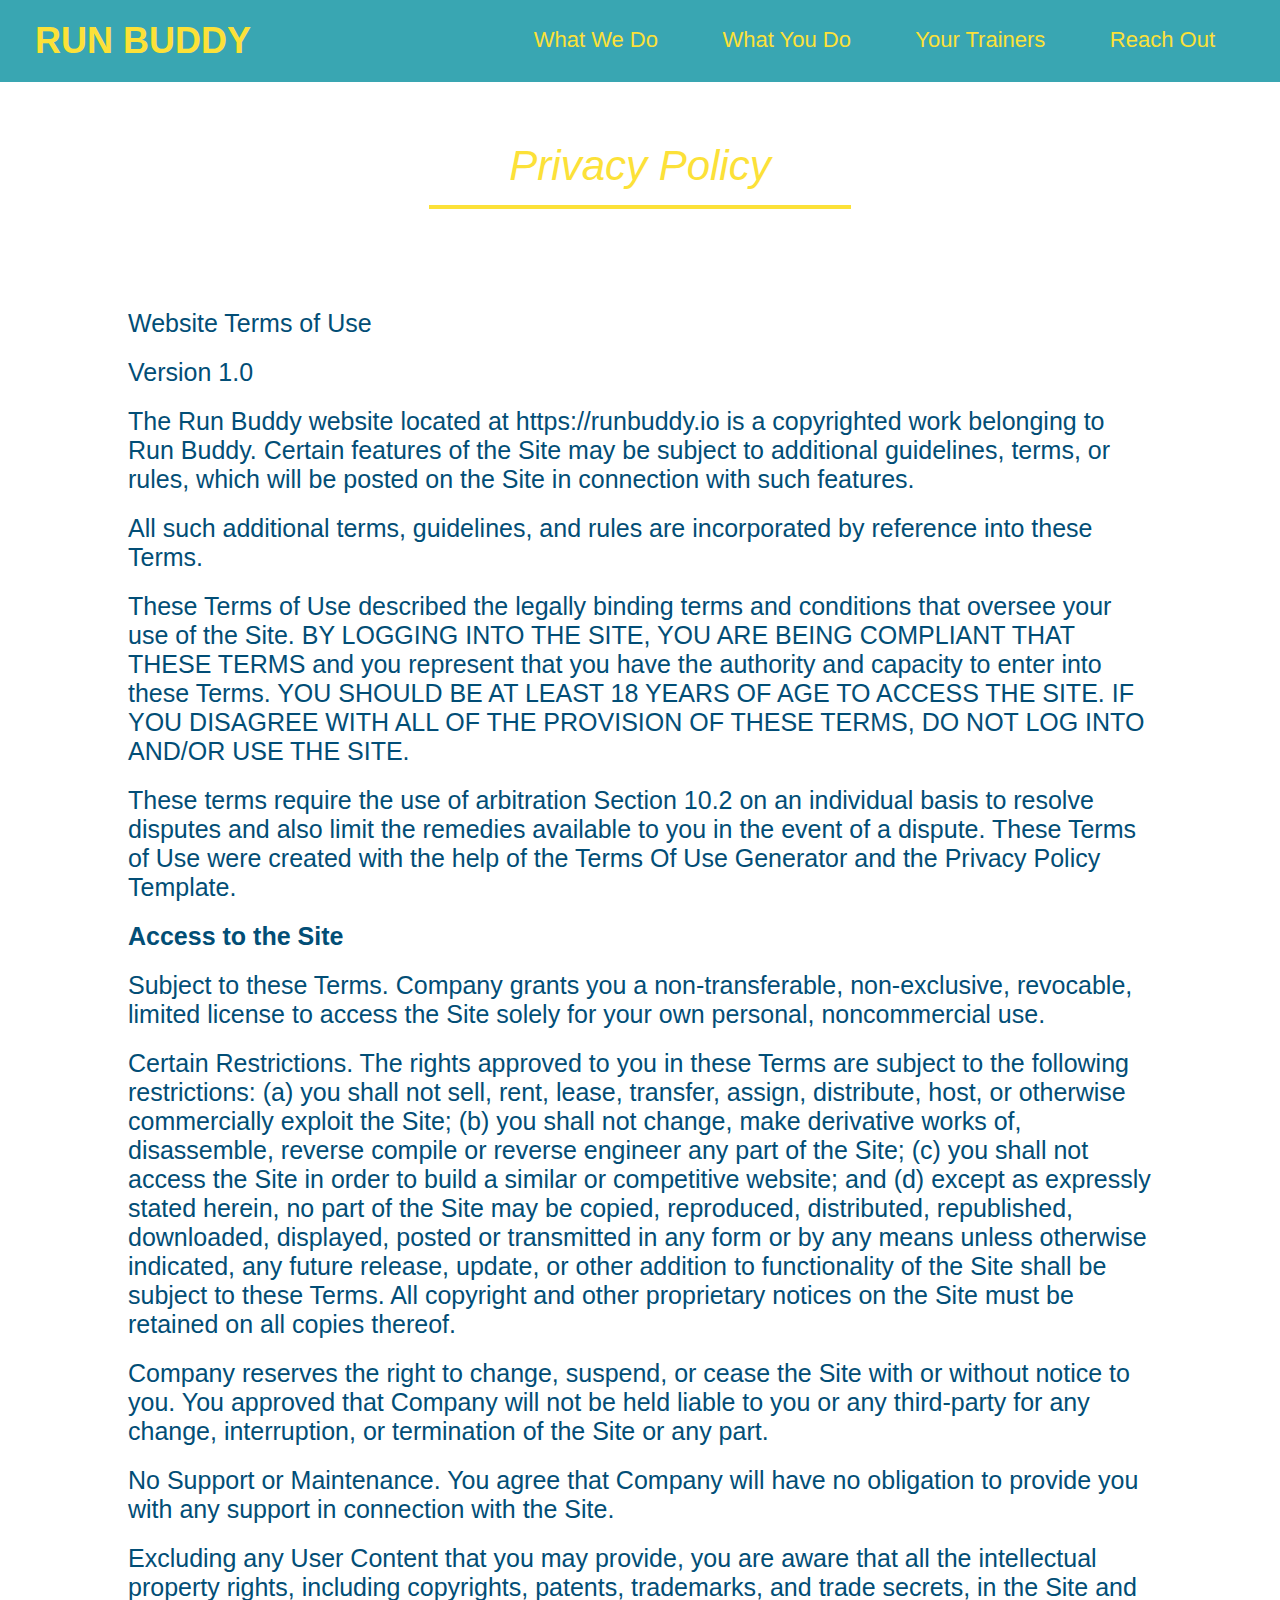
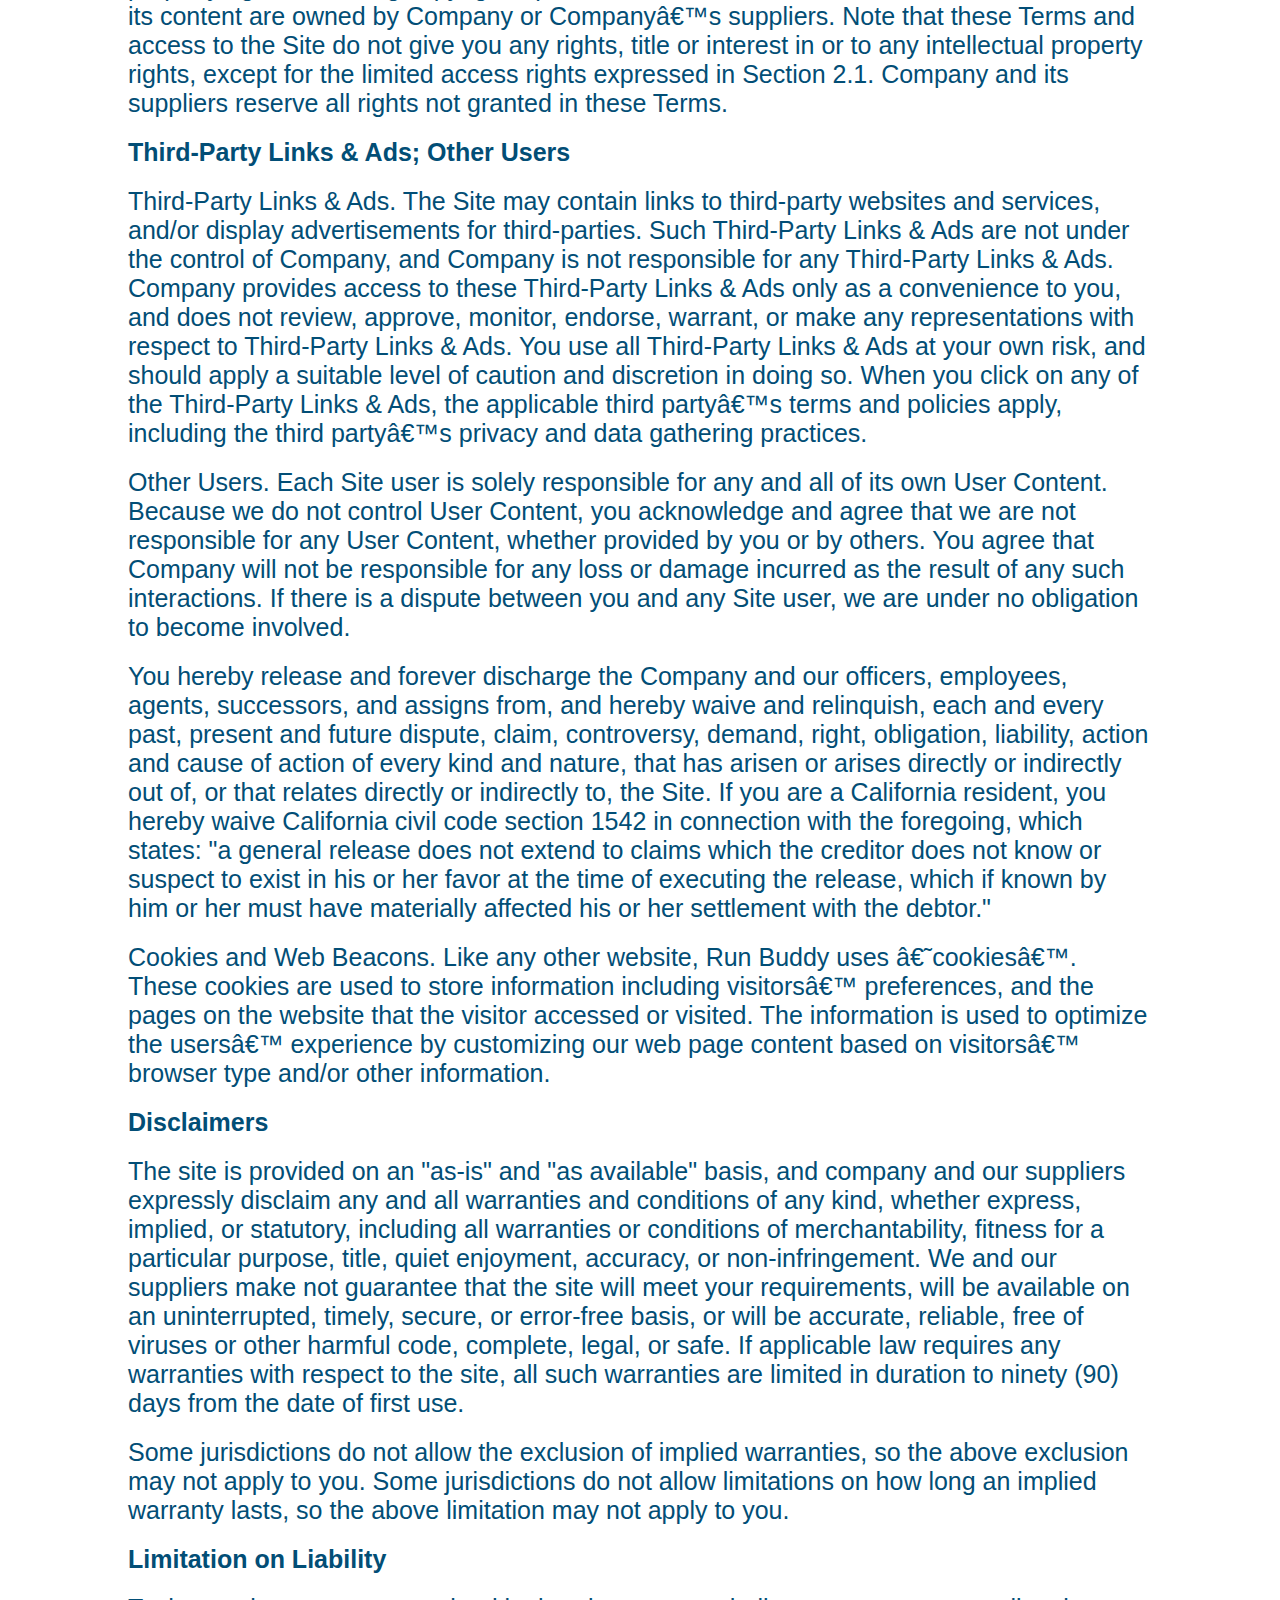
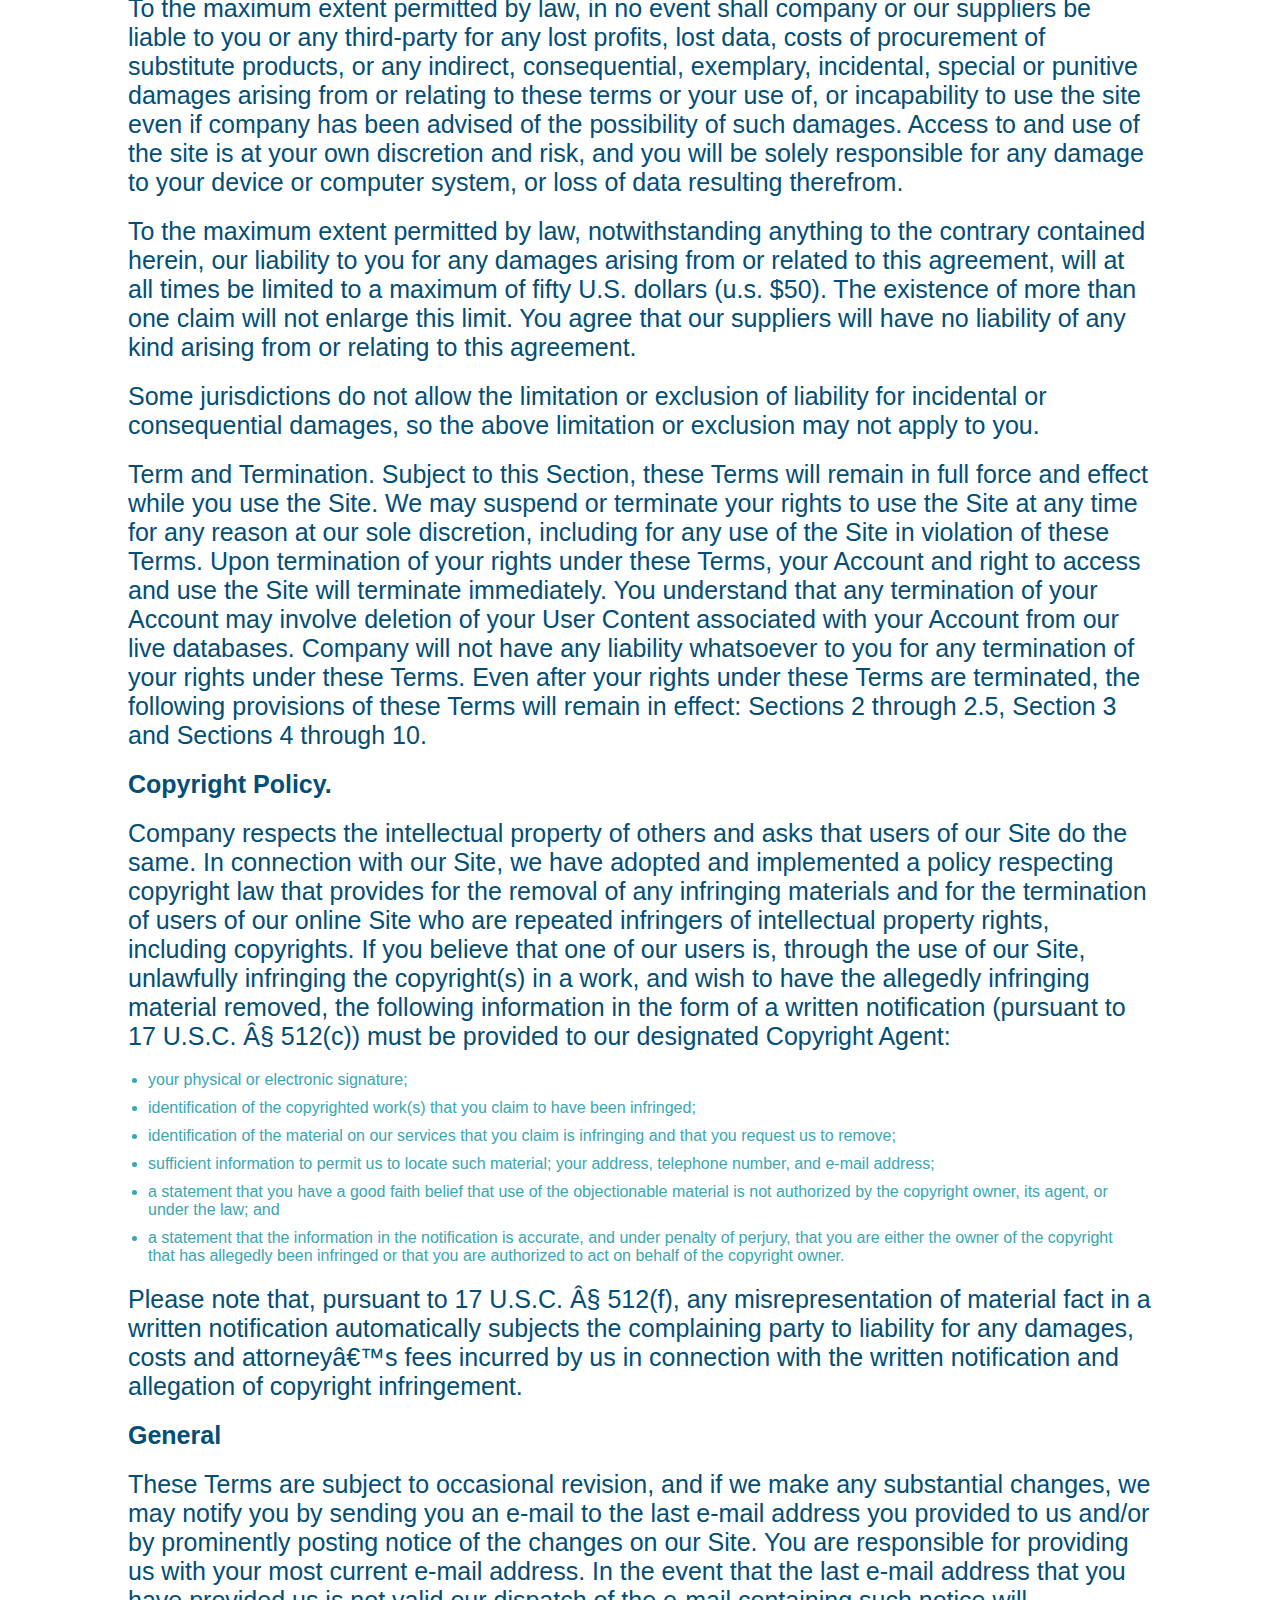
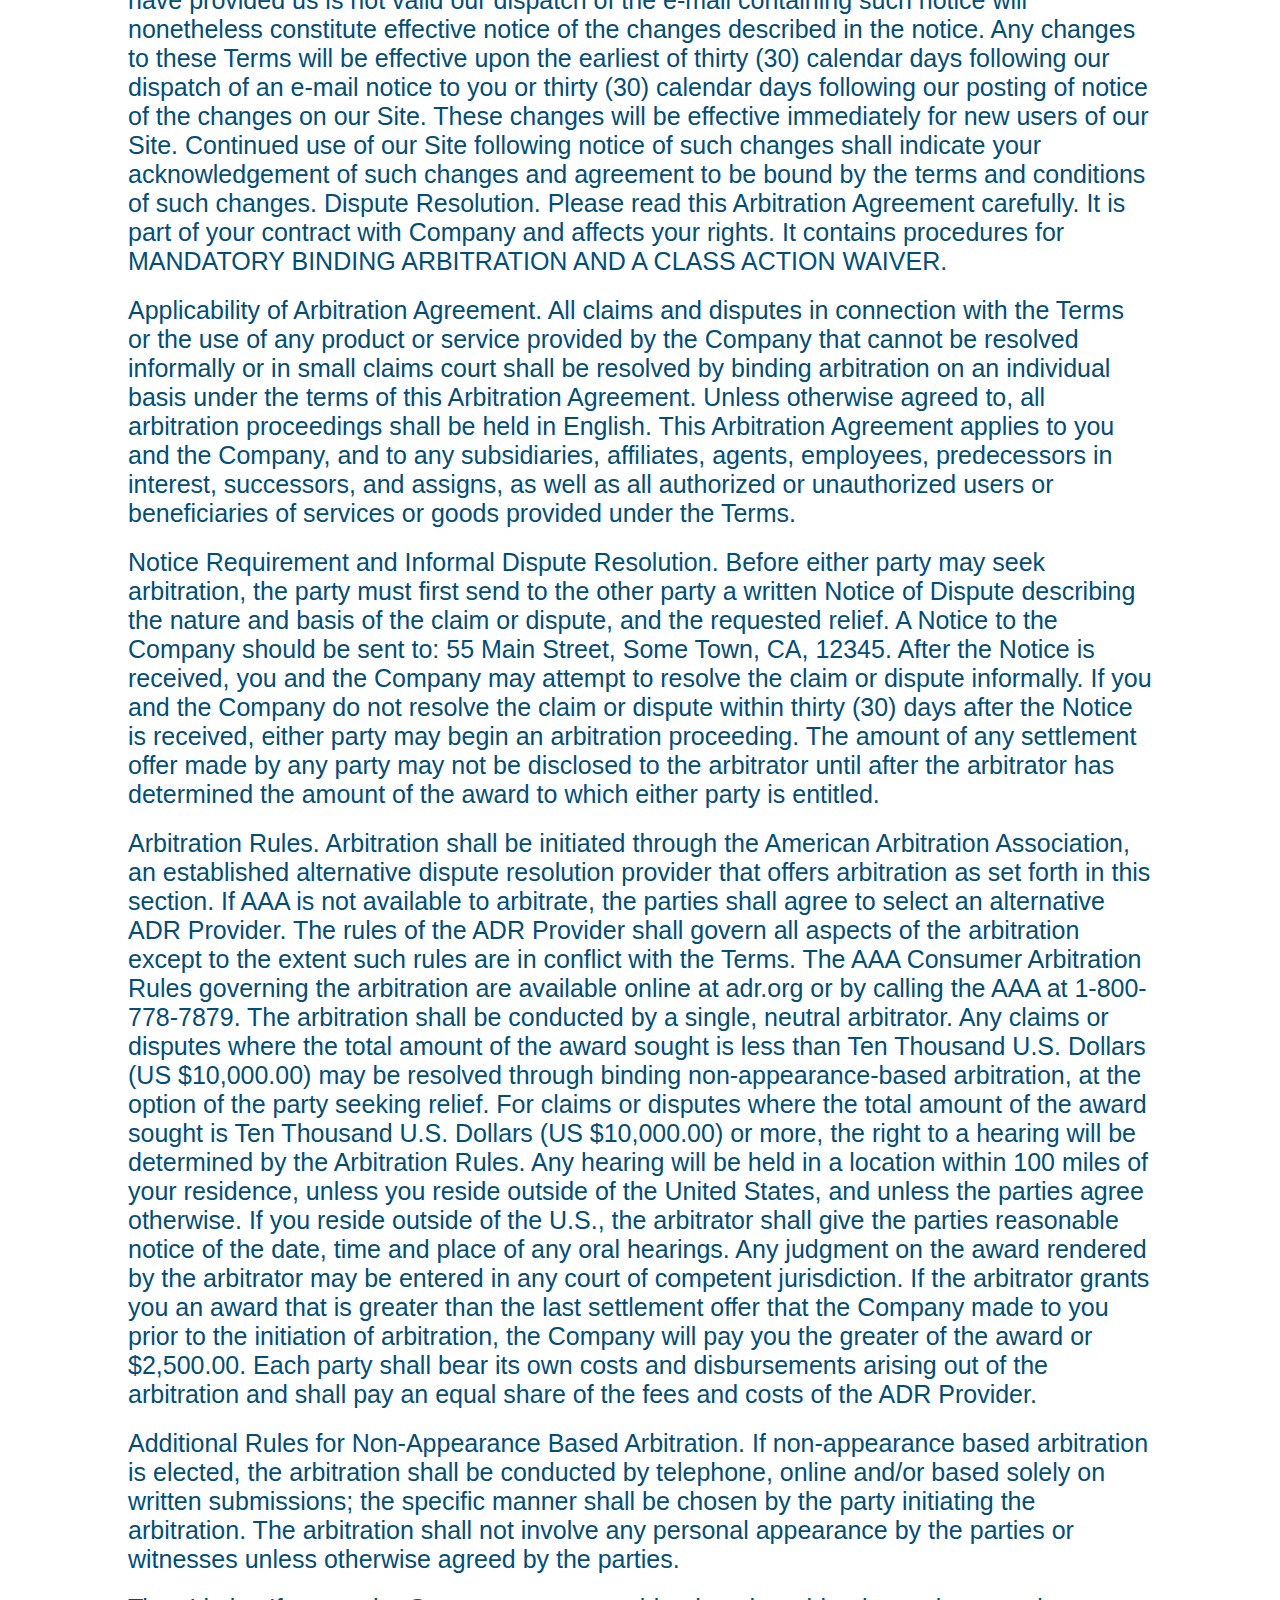
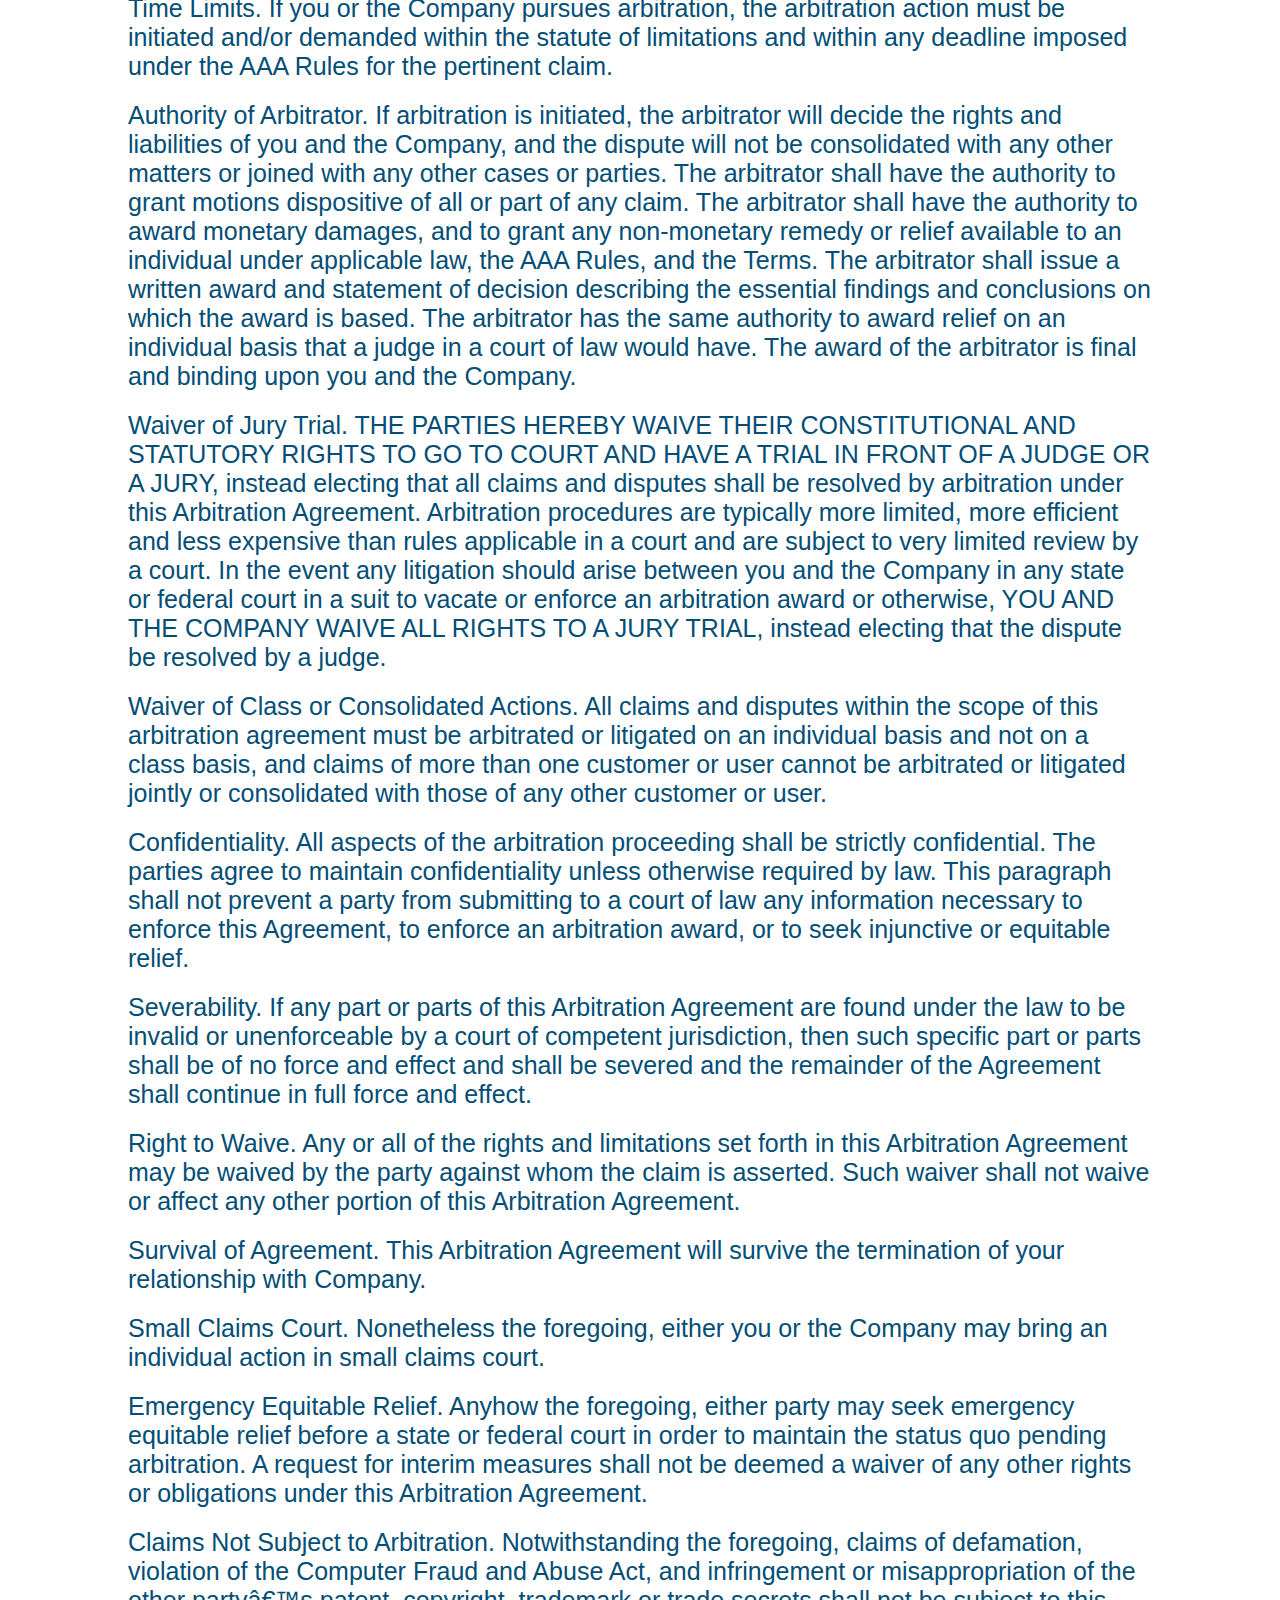
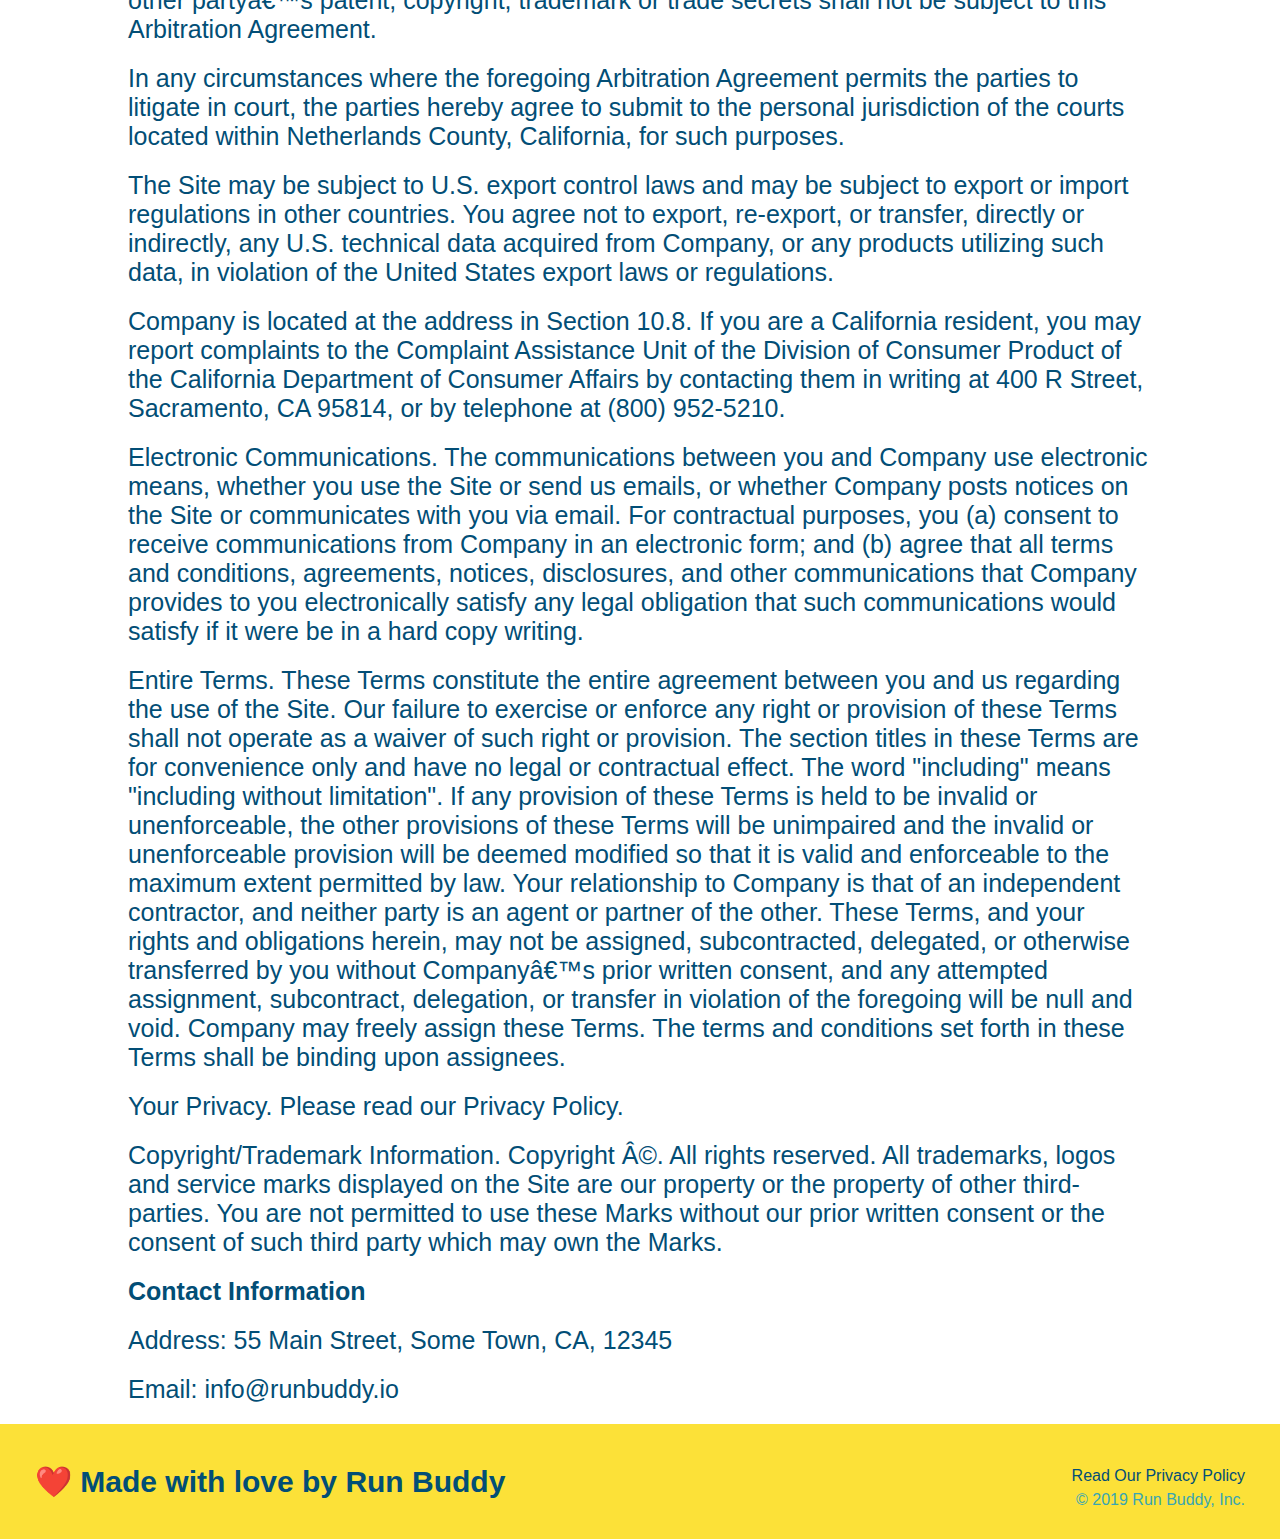
==== privacy-policy.html @ f4fa044c "privacy policy" ====
<!DOCTYPE html>
<html lang="en">
    <head>
        <meta charset="UTF-8" />
        <title>Privacy Policy - Run Buddy</title> 
        <link rel="stylesheet" href="./assets/css/style.css" />
        <link rel="stylesheet" href="./assets/css/secondary-styles.css" />
    </head>
    <body>
<!-- navigation -->
<header>
    <h1>
        <a href="/">RUN BUDDY</a>
    </h1>
    <nav>
        <!-- Unordered list element -->
        <ul>
            <!-- List item element-->
            <li>
                <!-- Anchor element-->
                <a href="./index.html#what-we-do">What We Do</a>
            </li>
            <li>
                <a href="./index.html#what-you-do">What You Do</a>
            </li>
            <li>
                <a href="./index.html#your-trainers">Your Trainers</a>
            </li>
            <li>
                <a href="./index.html#reach-out">Reach Out</a>
            </li>
        </ul>
    </nav>
</header>

<section class="hero">
<h2 class="page-title">
Privacy Policy
</h2>
</section>

<article class="secondary-content">

    <p class="privacy-policy p"> 
        Website Terms of Use
      </p>

      <p class="privacy-policy p">
        Version 1.0
      </p>

      <p class="privacy-policy p">
        The Run Buddy website located at https://runbuddy.io is a copyrighted work belonging to Run Buddy. Certain
        features of the Site may be subject to additional guidelines, terms, or rules, which will be posted on the Site
        in connection with such features.
      </p>

      <p class="privacy-policy p">
        All such additional terms, guidelines, and rules are incorporated by reference into these Terms.
      </p>

      <p class="privacy-policy p">
        These Terms of Use described the legally binding terms and conditions that oversee your use of the Site. BY
        LOGGING INTO THE SITE, YOU ARE BEING COMPLIANT THAT THESE TERMS and you represent that you have the authority
        and capacity to enter into these Terms. YOU SHOULD BE AT LEAST 18 YEARS OF AGE TO ACCESS THE SITE. IF YOU
        DISAGREE WITH ALL OF THE PROVISION OF THESE TERMS, DO NOT LOG INTO AND/OR USE THE SITE.
      </p>

      <p class="privacy-policy p">
        These terms require the use of arbitration Section 10.2 on an individual basis to resolve disputes and also
        limit the remedies available to you in the event of a dispute. These Terms of Use were created with the help of
        the Terms Of Use Generator and the Privacy Policy Template.
      </p>

      <h3 class="privacy-policy h3">
        Access to the Site
      </h3>

      <p class="privacy-policy p">
        Subject to these Terms. Company grants you a non-transferable, non-exclusive, revocable, limited license to
        access the Site solely for your own personal, noncommercial use.
      </p>

      <p class="privacy-policy p">
        Certain Restrictions. The rights approved to you in these Terms are subject to the following restrictions: (a)
        you shall not sell, rent, lease, transfer, assign, distribute, host, or otherwise commercially exploit the Site;
        (b) you shall not change, make derivative works of, disassemble, reverse compile or reverse engineer any part of
        the Site; (c) you shall not access the Site in order to build a similar or competitive website; and (d) except
        as expressly stated herein, no part of the Site may be copied, reproduced, distributed, republished, downloaded,
        displayed, posted or transmitted in any form or by any means unless otherwise indicated, any future release,
        update, or other addition to functionality of the Site shall be subject to these Terms. All copyright and other
        proprietary notices on the Site must be retained on all copies thereof.
      </p>

      <p class="privacy-policy p">
        Company reserves the right to change, suspend, or cease the Site with or without notice to you. You approved
        that Company will not be held liable to you or any third-party for any change, interruption, or termination of
        the Site or any part.
      </p>

      <p class="privacy-policy p">
        No Support or Maintenance. You agree that Company will have no obligation to provide you with any support in
        connection with the Site.
      </p>

      <p class="privacy-policy p">
        Excluding any User Content that you may provide, you are aware that all the intellectual property rights,
        including copyrights, patents, trademarks, and trade secrets, in the Site and its content are owned by Company
        or Companyâ€™s suppliers. Note that these Terms and access to the Site do not give you any rights, title or
        interest in or to any intellectual property rights, except for the limited access rights expressed in Section
        2.1. Company and its suppliers reserve all rights not granted in these Terms.
      </p>

      <h3 class="privacy-policy h3">
        Third-Party Links & Ads; Other Users
      </h3>

      <p class="privacy-policy p">
        Third-Party Links & Ads. The Site may contain links to third-party websites and services, and/or display
        advertisements for third-parties. Such Third-Party Links & Ads are not under the control of Company, and Company
        is not responsible for any Third-Party Links & Ads. Company provides access to these Third-Party Links & Ads
        only as a convenience to you, and does not review, approve, monitor, endorse, warrant, or make any
        representations with respect to Third-Party Links & Ads. You use all Third-Party Links & Ads at your own risk,
        and should apply a suitable level of caution and discretion in doing so. When you click on any of the
        Third-Party Links & Ads, the applicable third partyâ€™s terms and policies apply, including the third partyâ€™s
        privacy and data gathering practices.
      </p>

      <p class="privacy-policy p">
        Other Users. Each Site user is solely responsible for any and all of its own User Content. Because we do not
        control User Content, you acknowledge and agree that we are not responsible for any User Content, whether
        provided by you or by others. You agree that Company will not be responsible for any loss or damage incurred as
        the result of any such interactions. If there is a dispute between you and any Site user, we are under no
        obligation to become involved.
      </p>

      <p class="privacy-policy p">
        You hereby release and forever discharge the Company and our officers, employees, agents, successors, and
        assigns from, and hereby waive and relinquish, each and every past, present and future dispute, claim,
        controversy, demand, right, obligation, liability, action and cause of action of every kind and nature, that has
        arisen or arises directly or indirectly out of, or that relates directly or indirectly to, the Site. If you are
        a California resident, you hereby waive California civil code section 1542 in connection with the foregoing,
        which states: "a general release does not extend to claims which the creditor does not know or suspect to exist
        in his or her favor at the time of executing the release, which if known by him or her must have materially
        affected his or her settlement with the debtor."
      </p>

      <p class="privacy-policy p">
        Cookies and Web Beacons. Like any other website, Run Buddy uses â€˜cookiesâ€™. These cookies are used to store
        information including visitorsâ€™ preferences, and the pages on the website that the visitor accessed or visited.
        The information is used to optimize the usersâ€™ experience by customizing our web page content based on visitorsâ€™
        browser type and/or other information.
      </p>

      <h3 class="privacy-policy h3">
        Disclaimers
      </h3>

      <p class="privacy-policy p">
        The site is provided on an "as-is" and "as available" basis, and company and our suppliers expressly disclaim
        any and all warranties and conditions of any kind, whether express, implied, or statutory, including all
        warranties or conditions of merchantability, fitness for a particular purpose, title, quiet enjoyment, accuracy,
        or non-infringement. We and our suppliers make not guarantee that the site will meet your requirements, will be
        available on an uninterrupted, timely, secure, or error-free basis, or will be accurate, reliable, free of
        viruses or other harmful code, complete, legal, or safe. If applicable law requires any warranties with respect
        to the site, all such warranties are limited in duration to ninety (90) days from the date of first use.
      </p>

      <p class="privacy-policy p">
        Some jurisdictions do not allow the exclusion of implied warranties, so the above exclusion may not apply to
        you. Some jurisdictions do not allow limitations on how long an implied warranty lasts, so the above limitation
        may not apply to you.
      </p>

      <h3 class="privacy-policy h3">
        Limitation on Liability
      </h3>

      <p class="privacy-policy p">
        To the maximum extent permitted by law, in no event shall company or our suppliers be liable to you or any
        third-party for any lost profits, lost data, costs of procurement of substitute products, or any indirect,
        consequential, exemplary, incidental, special or punitive damages arising from or relating to these terms or
        your use of, or incapability to use the site even if company has been advised of the possibility of such
        damages. Access to and use of the site is at your own discretion and risk, and you will be solely responsible
        for any damage to your device or computer system, or loss of data resulting therefrom.
      </p>

      <p class="privacy-policy p">
        To the maximum extent permitted by law, notwithstanding anything to the contrary contained herein, our liability
        to you for any damages arising from or related to this agreement, will at all times be limited to a maximum of
        fifty U.S. dollars (u.s. $50). The existence of more than one claim will not enlarge this limit. You agree that
        our suppliers will have no liability of any kind arising from or relating to this agreement.
      </p>

      <p class="privacy-policy p">
        Some jurisdictions do not allow the limitation or exclusion of liability for incidental or consequential
        damages, so the above limitation or exclusion may not apply to you.
      </p>

      <p class="privacy-policy p">
        Term and Termination. Subject to this Section, these Terms will remain in full force and effect while you use
        the Site. We may suspend or terminate your rights to use the Site at any time for any reason at our sole
        discretion, including for any use of the Site in violation of these Terms. Upon termination of your rights under
        these Terms, your Account and right to access and use the Site will terminate immediately. You understand that
        any termination of your Account may involve deletion of your User Content associated with your Account from our
        live databases. Company will not have any liability whatsoever to you for any termination of your rights under
        these Terms. Even after your rights under these Terms are terminated, the following provisions of these Terms
        will remain in effect: Sections 2 through 2.5, Section 3 and Sections 4 through 10.
      </p>

      <h3 class="privacy-policy h3">
        Copyright Policy.
      </h3>

      <p class="privacy-policy p">
        Company respects the intellectual property of others and asks that users of our Site do the same. In connection
        with our Site, we have adopted and implemented a policy respecting copyright law that provides for the removal
        of any infringing materials and for the termination of users of our online Site who are repeated infringers of
        intellectual property rights, including copyrights. If you believe that one of our users is, through the use of
        our Site, unlawfully infringing the copyright(s) in a work, and wish to have the allegedly infringing material
        removed, the following information in the form of a written notification (pursuant to 17 U.S.C. Â§ 512(c)) must
        be provided to our designated Copyright Agent:
      </p>

      <ul class="ul">
        <li class="li">
          your physical or electronic signature;
        </li>
        <li class="li">
          identification of the copyrighted work(s) that you claim to have been infringed;
        </li>
        <li class="li">
          identification of the material on our services that you claim is infringing and that you request us to remove;
        </li>
        <li class="li">
          sufficient information to permit us to locate such material; your address, telephone number, and e-mail
          address;
        </li>
        <li class="li">
          a statement that you have a good faith belief that use of the objectionable material is not authorized by the
          copyright owner, its agent, or under the law; and
        </li>
        <li class="li">
          a statement that the information in the notification is accurate, and under penalty of perjury, that you are
          either the owner of the copyright that has allegedly been infringed or that you are authorized to act on
          behalf of the copyright owner.
        </li>
      </ul>

      <p class="privacy-policy p">
        Please note that, pursuant to 17 U.S.C. Â§ 512(f), any misrepresentation of material fact in a written
        notification automatically subjects the complaining party to liability for any damages, costs and attorneyâ€™s
        fees incurred by us in connection with the written notification and allegation of copyright infringement.
      </p>

      <h3 class="privacy-policy h3">
        General
      </h3>

      <p class="privacy-policy p">
        These Terms are subject to occasional revision, and if we make any substantial changes, we may notify you by
        sending you an e-mail to the last e-mail address you provided to us and/or by prominently posting notice of the
        changes on our Site. You are responsible for providing us with your most current e-mail address. In the event
        that the last e-mail address that you have provided us is not valid our dispatch of the e-mail containing such
        notice will nonetheless constitute effective notice of the changes described in the notice. Any changes to these
        Terms will be effective upon the earliest of thirty (30) calendar days following our dispatch of an e-mail
        notice to you or thirty (30) calendar days following our posting of notice of the changes on our Site. These
        changes will be effective immediately for new users of our Site. Continued use of our Site following notice of
        such changes shall indicate your acknowledgement of such changes and agreement to be bound by the terms and
        conditions of such changes. Dispute Resolution. Please read this Arbitration Agreement carefully. It is part of
        your contract with Company and affects your rights. It contains procedures for MANDATORY BINDING ARBITRATION AND
        A CLASS ACTION WAIVER.
      </p>

      <p class="privacy-policy p">
        Applicability of Arbitration Agreement. All claims and disputes in connection with the Terms or the use of any
        product or service provided by the Company that cannot be resolved informally or in small claims court shall be
        resolved by binding arbitration on an individual basis under the terms of this Arbitration Agreement. Unless
        otherwise agreed to, all arbitration proceedings shall be held in English. This Arbitration Agreement applies to
        you and the Company, and to any subsidiaries, affiliates, agents, employees, predecessors in interest,
        successors, and assigns, as well as all authorized or unauthorized users or beneficiaries of services or goods
        provided under the Terms.
      </p>

      <p class="privacy-policy p">
        Notice Requirement and Informal Dispute Resolution. Before either party may seek arbitration, the party must
        first send to the other party a written Notice of Dispute describing the nature and basis of the claim or
        dispute, and the requested relief. A Notice to the Company should be sent to: 55 Main Street, Some Town, CA,
        12345. After the Notice is received, you and the Company may attempt to resolve the claim or dispute informally.
        If you and the Company do not resolve the claim or dispute within thirty (30) days after the Notice is received,
        either party may begin an arbitration proceeding. The amount of any settlement offer made by any party may not
        be disclosed to the arbitrator until after the arbitrator has determined the amount of the award to which either
        party is entitled.
      </p>

      <p class="privacy-policy p">
        Arbitration Rules. Arbitration shall be initiated through the American Arbitration Association, an established
        alternative dispute resolution provider that offers arbitration as set forth in this section. If AAA is not
        available to arbitrate, the parties shall agree to select an alternative ADR Provider. The rules of the ADR
        Provider shall govern all aspects of the arbitration except to the extent such rules are in conflict with the
        Terms. The AAA Consumer Arbitration Rules governing the arbitration are available online at adr.org or by
        calling the AAA at 1-800-778-7879. The arbitration shall be conducted by a single, neutral arbitrator. Any
        claims or disputes where the total amount of the award sought is less than Ten Thousand U.S. Dollars (US
        $10,000.00) may be resolved through binding non-appearance-based arbitration, at the option of the party seeking
        relief. For claims or disputes where the total amount of the award sought is Ten Thousand U.S. Dollars (US
        $10,000.00) or more, the right to a hearing will be determined by the Arbitration Rules. Any hearing will be
        held in a location within 100 miles of your residence, unless you reside outside of the United States, and
        unless the parties agree otherwise. If you reside outside of the U.S., the arbitrator shall give the parties
        reasonable notice of the date, time and place of any oral hearings. Any judgment on the award rendered by the
        arbitrator may be entered in any court of competent jurisdiction. If the arbitrator grants you an award that is
        greater than the last settlement offer that the Company made to you prior to the initiation of arbitration, the
        Company will pay you the greater of the award or $2,500.00. Each party shall bear its own costs and
        disbursements arising out of the arbitration and shall pay an equal share of the fees and costs of the ADR
        Provider.
      </p>

      <p class="privacy-policy p">
        Additional Rules for Non-Appearance Based Arbitration. If non-appearance based arbitration is elected, the
        arbitration shall be conducted by telephone, online and/or based solely on written submissions; the specific
        manner shall be chosen by the party initiating the arbitration. The arbitration shall not involve any personal
        appearance by the parties or witnesses unless otherwise agreed by the parties.
      </p>

      <p class="privacy-policy p">
        Time Limits. If you or the Company pursues arbitration, the arbitration action must be initiated and/or demanded
        within the statute of limitations and within any deadline imposed under the AAA Rules for the pertinent claim.
      </p>

      <p class="privacy-policy p">
        Authority of Arbitrator. If arbitration is initiated, the arbitrator will decide the rights and liabilities of
        you and the Company, and the dispute will not be consolidated with any other matters or joined with any other
        cases or parties. The arbitrator shall have the authority to grant motions dispositive of all or part of any
        claim. The arbitrator shall have the authority to award monetary damages, and to grant any non-monetary remedy
        or relief available to an individual under applicable law, the AAA Rules, and the Terms. The arbitrator shall
        issue a written award and statement of decision describing the essential findings and conclusions on which the
        award is based. The arbitrator has the same authority to award relief on an individual basis that a judge in a
        court of law would have. The award of the arbitrator is final and binding upon you and the Company.
      </p>

      <p class="privacy-policy p">
        Waiver of Jury Trial. THE PARTIES HEREBY WAIVE THEIR CONSTITUTIONAL AND STATUTORY RIGHTS TO GO TO COURT AND HAVE
        A TRIAL IN FRONT OF A JUDGE OR A JURY, instead electing that all claims and disputes shall be resolved by
        arbitration under this Arbitration Agreement. Arbitration procedures are typically more limited, more efficient
        and less expensive than rules applicable in a court and are subject to very limited review by a court. In the
        event any litigation should arise between you and the Company in any state or federal court in a suit to vacate
        or enforce an arbitration award or otherwise, YOU AND THE COMPANY WAIVE ALL RIGHTS TO A JURY TRIAL, instead
        electing that the dispute be resolved by a judge.
      </p>

      <p class="privacy-policy p">
        Waiver of Class or Consolidated Actions. All claims and disputes within the scope of this arbitration agreement
        must be arbitrated or litigated on an individual basis and not on a class basis, and claims of more than one
        customer or user cannot be arbitrated or litigated jointly or consolidated with those of any other customer or
        user.
      </p>

      <p class="privacy-policy p">
        Confidentiality. All aspects of the arbitration proceeding shall be strictly confidential. The parties agree to
        maintain confidentiality unless otherwise required by law. This paragraph shall not prevent a party from
        submitting to a court of law any information necessary to enforce this Agreement, to enforce an arbitration
        award, or to seek injunctive or equitable relief.
      </p>

      <p class="privacy-policy p">
        Severability. If any part or parts of this Arbitration Agreement are found under the law to be invalid or
        unenforceable by a court of competent jurisdiction, then such specific part or parts shall be of no force and
        effect and shall be severed and the remainder of the Agreement shall continue in full force and effect.
      </p>

      <p class="privacy-policy p">
        Right to Waive. Any or all of the rights and limitations set forth in this Arbitration Agreement may be waived
        by the party against whom the claim is asserted. Such waiver shall not waive or affect any other portion of this
        Arbitration Agreement.
      </p>

      <p class="privacy-policy p">
        Survival of Agreement. This Arbitration Agreement will survive the termination of your relationship with
        Company.
      </p>

      <p class="privacy-policy p">
        Small Claims Court. Nonetheless the foregoing, either you or the Company may bring an individual action in small
        claims court.
      </p>

      <p class="privacy-policy p">
        Emergency Equitable Relief. Anyhow the foregoing, either party may seek emergency equitable relief before a
        state or federal court in order to maintain the status quo pending arbitration. A request for interim measures
        shall not be deemed a waiver of any other rights or obligations under this Arbitration Agreement.
      </p>

      <p class="privacy-policy p">
        Claims Not Subject to Arbitration. Notwithstanding the foregoing, claims of defamation, violation of the
        Computer Fraud and Abuse Act, and infringement or misappropriation of the other partyâ€™s patent, copyright,
        trademark or trade secrets shall not be subject to this Arbitration Agreement.
      </p>

      <p class="privacy-policy p">
        In any circumstances where the foregoing Arbitration Agreement permits the parties to litigate in court, the
        parties hereby agree to submit to the personal jurisdiction of the courts located within Netherlands County,
        California, for such purposes.
      </p>

      <p class="privacy-policy p">
        The Site may be subject to U.S. export control laws and may be subject to export or import regulations in other
        countries. You agree not to export, re-export, or transfer, directly or indirectly, any U.S. technical data
        acquired from Company, or any products utilizing such data, in violation of the United States export laws or
        regulations.
      </p>

      <p class="privacy-policy p">
        Company is located at the address in Section 10.8. If you are a California resident, you may report complaints
        to the Complaint Assistance Unit of the Division of Consumer Product of the California Department of Consumer
        Affairs by contacting them in writing at 400 R Street, Sacramento, CA 95814, or by telephone at (800) 952-5210.
      </p>

      <p class="privacy-policy p">
        Electronic Communications. The communications between you and Company use electronic means, whether you use the
        Site or send us emails, or whether Company posts notices on the Site or communicates with you via email. For
        contractual purposes, you (a) consent to receive communications from Company in an electronic form; and (b)
        agree that all terms and conditions, agreements, notices, disclosures, and other communications that Company
        provides to you electronically satisfy any legal obligation that such communications would satisfy if it were be
        in a hard copy writing.
      </p>

      <p class="privacy-policy p">
        Entire Terms. These Terms constitute the entire agreement between you and us regarding the use of the Site. Our
        failure to exercise or enforce any right or provision of these Terms shall not operate as a waiver of such right
        or provision. The section titles in these Terms are for convenience only and have no legal or contractual
        effect. The word "including" means "including without limitation". If any provision of these Terms is held to be
        invalid or unenforceable, the other provisions of these Terms will be unimpaired and the invalid or
        unenforceable provision will be deemed modified so that it is valid and enforceable to the maximum extent
        permitted by law. Your relationship to Company is that of an independent contractor, and neither party is an
        agent or partner of the other. These Terms, and your rights and obligations herein, may not be assigned,
        subcontracted, delegated, or otherwise transferred by you without Companyâ€™s prior written consent, and any
        attempted assignment, subcontract, delegation, or transfer in violation of the foregoing will be null and void.
        Company may freely assign these Terms. The terms and conditions set forth in these Terms shall be binding upon
        assignees.
      </p>

      <p class="privacy-policy p">
        Your Privacy. Please read our Privacy Policy.
      </p>

      <p class="privacy-policy p">
        Copyright/Trademark Information. Copyright Â©. All rights reserved. All trademarks, logos and service marks
        displayed on the Site are our property or the property of other third-parties. You are not permitted to use
        these Marks without our prior written consent or the consent of such third party which may own the Marks.
      </p>

      <h3 class="privacy-policy h3">
        Contact Information
      </h3>

      <p class="privacy-policy p">
        Address: 55 Main Street, Some Town, CA, 12345
      </p>

      <p class="privacy-policy p">
        Email: info@runbuddy.io
      </p>

</article>

<!-- footer -->
<footer>
    <h2>
        ❤️ Made with love by Run Buddy
    </h2>
    <div>
        <a>Read Our Privacy Policy</a><br />
        &copy; 2019 Run Buddy, Inc.
    </div>
</footer>

    </body>
</html>
---- assets/css/style.css ----
* {
    margin: 0;
    padding: 0;
    box-sizing: border-box;
}

/* apply styles to <header> */
header {
    padding: 20px 35px;
    background-color: #39a6b2;
}

header h1 {
    font-weight: bold;
    font-size: 36px;
    color: #fce138;
    margin: 0;
    display: inline;
}

header a {
    text-decoration: none;
    color: #fce138;
}

header nav {
    float: right;
    margin: 7px 0;
}

header nav ul li {
    display: inline;
}

header nav ul li a {
    margin: 0 30px;
    font-weight: lighter;
    font-size: 22px;
}

body {
    color: #39a6b2;
    font-family: Arial, Helvetica, sans-serif;
}

footer {
    background: #fce138;
    width: 100%;
    padding: 40px 35px;
}

footer h2 {
    display: inline;
    color: #024e76;
    font-size: 30px;
    margin: 0;
}

footer div {
    float: right;
    line-height: 1.5;
    text-align: right;
}

footer a {
    color: #024e76;
}

section {
    padding: 60px;
  }

  /* Hero Style Start */
  .hero {
      background-image: url("../images/hero-bg.jpg");
      height: 600px;
      background-size: cover;
      background-position: center;
      position: relative;
  }

  .hero-form {
    border: solid 3px #024e76;
      background-color: #fce138;
      padding: 20px;
      width: 500px;
      color: #024e76;
      position: absolute;
      bottom: 120px;
      right: 140px;
  }

  .hero-form h3 {
    font-size: 24px;
    margin: 0;
}

  .hero-form p {
      margin: 5px 0 15px 0;
  }

  .form-input {
      border: 1px solid #024e76;
      display: block;
      padding: 7px 5px;
      font-size: 16px;
      color: #024e76;
      width: 100%;
      margin-bottom: 15px;
  }

  .hero-form label {
      margin: 0 5px;
  }

  .hero-form button {
      color: #fce138;
      background-color: #024e76;
      border: none;
      padding: 10px 20px;
      font-size: 16px;
  }
  /* HERO STYLES END */

  .intro {
      text-align: center;
  }

  .intro p {
      margin: 0 auto;
      line-height: 1.7;
      color: #39a6b2;
      width: 80%;
      font-size: 20px;
  }

  .steps {
      text-align: center;
      background: #fce138;
  }

  .steps div {
      margin-bottom: 80px;
  }

  .steps img {
      width: 15%;
      margin: 10px 0;
  }

  .steps h3 {
      color: #024e76;
      font-size: 46px;
      margin-top: 10px;
  }

  .steps p {
      color: #39a6b2;
      font-size: 23px;
  }

  .steps span {
      font-size: 38px;
  }

  .section-title {
      font-size: 55px;
      color: #024e76;
      margin-bottom: 35px;
      padding: 0 100px 20px 100px;
      display: inline-block;
      border-bottom: 3px solid;
  }

  .primary-border {
      border-color: #fce138;
  }

  .secondary-border {
      border-color: #39a6b2;
  }

  .trainers {
      text-align: center;
  }

  .trainer {
      width: 900px;
      margin: 0 auto 30px auto;
      background: #024e76;
      color: #fce138;
      overflow: auto;
  }

  .trainer img {
      width: 35%;
      float: left;
  }

  .trainer-bio {
      padding: 35px;
      float: left;
      width: 65%;
  }

  .text-left {
      text-align: left;
  }

  .text-right {
      text-align: right;
  }

  .trainer-bio h3 {
      font-size: 32px;
      margin-bottom: 8px;
  }

  .trainer-bio h4 {
      font-weight: lighter;
      font-size: 26px;
      margin-bottom: 25px;
  }

  .trainer-bio p {
      font-size: 17px;
      line-height: 1.3;
  }

  /* REACH OUT STYLES START */
  .reach-out {
      background-color: #024e76;
  }

  .contact {
      text-align: center;
      background: #024e76;
  }

  .contact h2 {
      color: #fce138;
  }

  .contact-info iframe {
      width: 400px;
      height: 400px;
  }

  .contact-info div {
      width: 410px;
      display: inline-block;
      vertical-align: top;
      text-align: left;
      margin: 30px 0 0 60px;
      color: white;
  }
---- assets/css/secondary-styles.css ----
.hero {
    background-position: bottom;
    height: auto;
    text-align: center;
    margin-bottom: 40px;
} 

.page-title {
    color: #fce138;
    display: inline-block;
border-bottom: 4px solid;
padding: 0 80px 15px 80px;
font-weight: normal;
font-size: 42px;
font-style: italic;
}

.secondary-content {
    width: 80%;
    margin: 0 auto;
    color: #024e76;
}

.privacy-policy {
    font-size: 25px;
    margin: 20px 0 20px 0;
}

.privacy-policy p {
    font-size: 16px;
    line-height: 1.5;
    margin: 20px 0 20px 0;
}

.ul {
    margin: 15px 20px 15px 20px;
}

.li {
    color: #39a6b2;
    margin: 10px 0 10px 0;
}
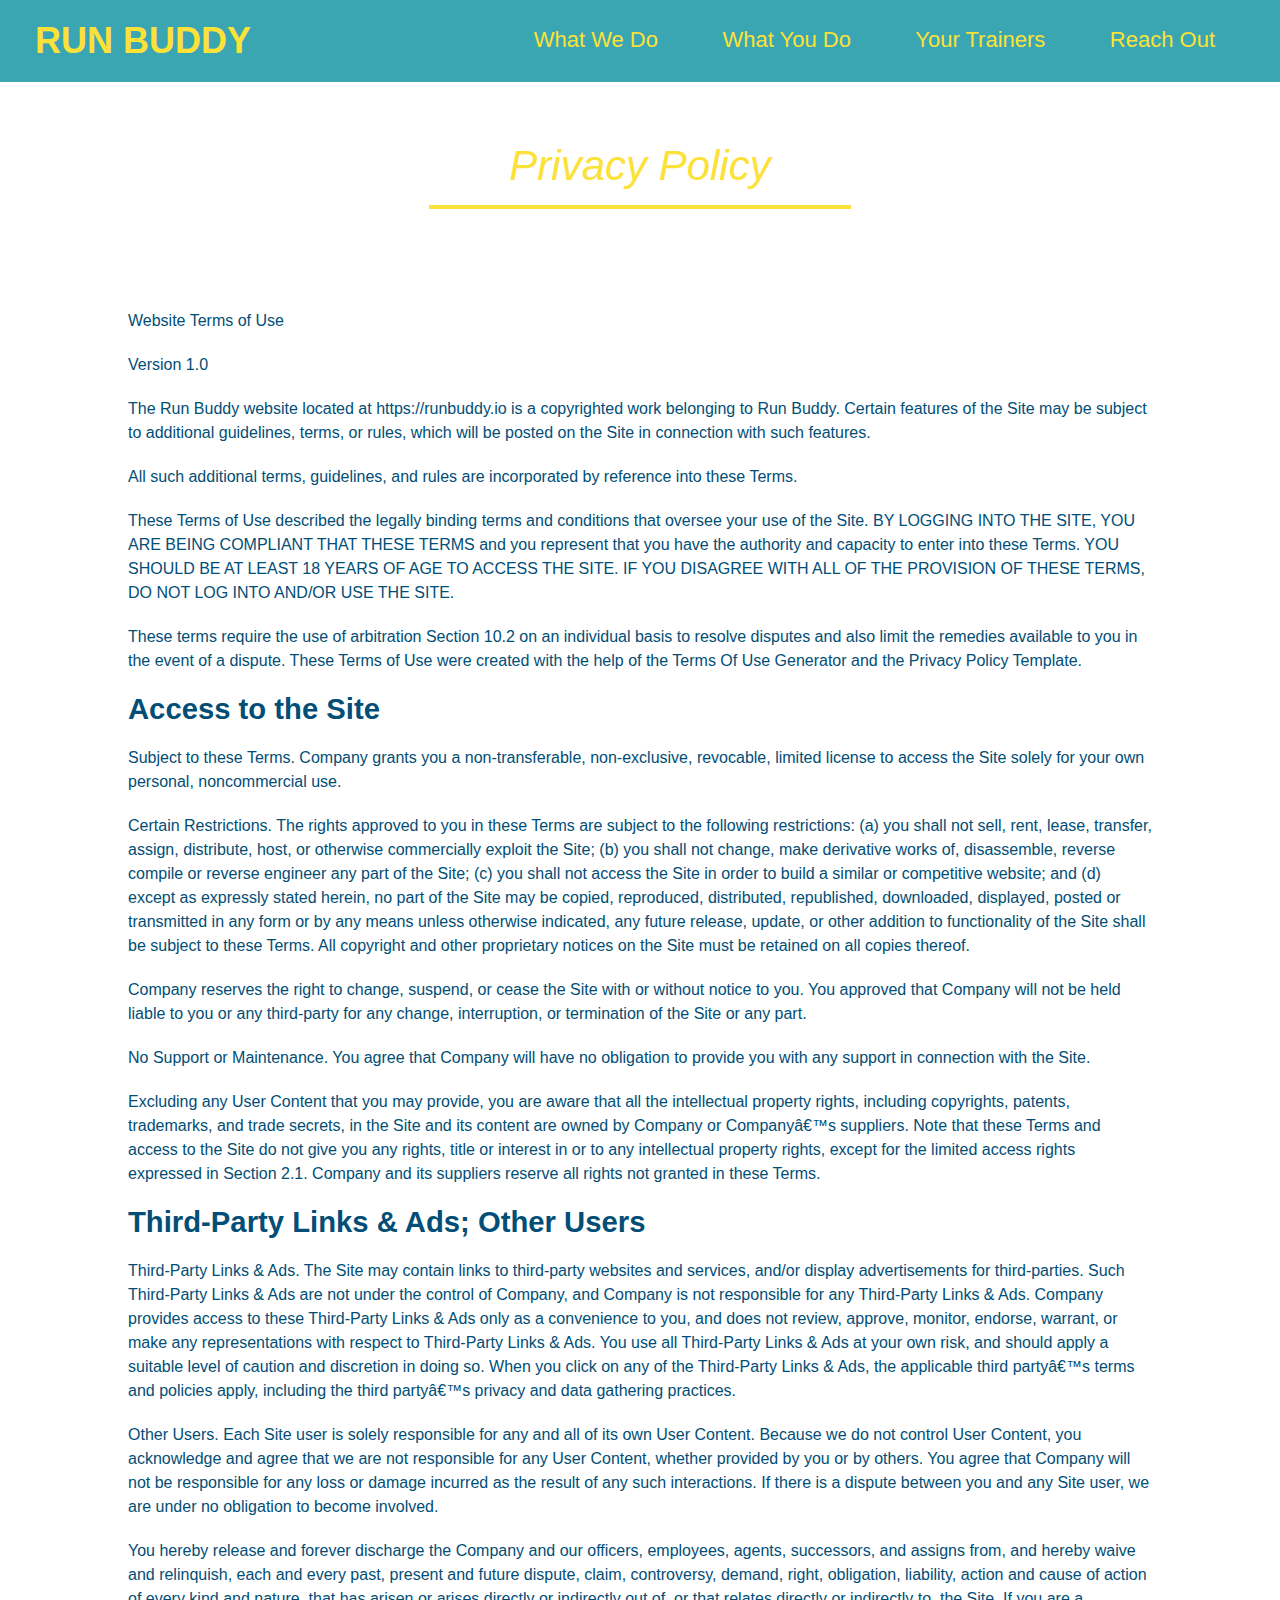
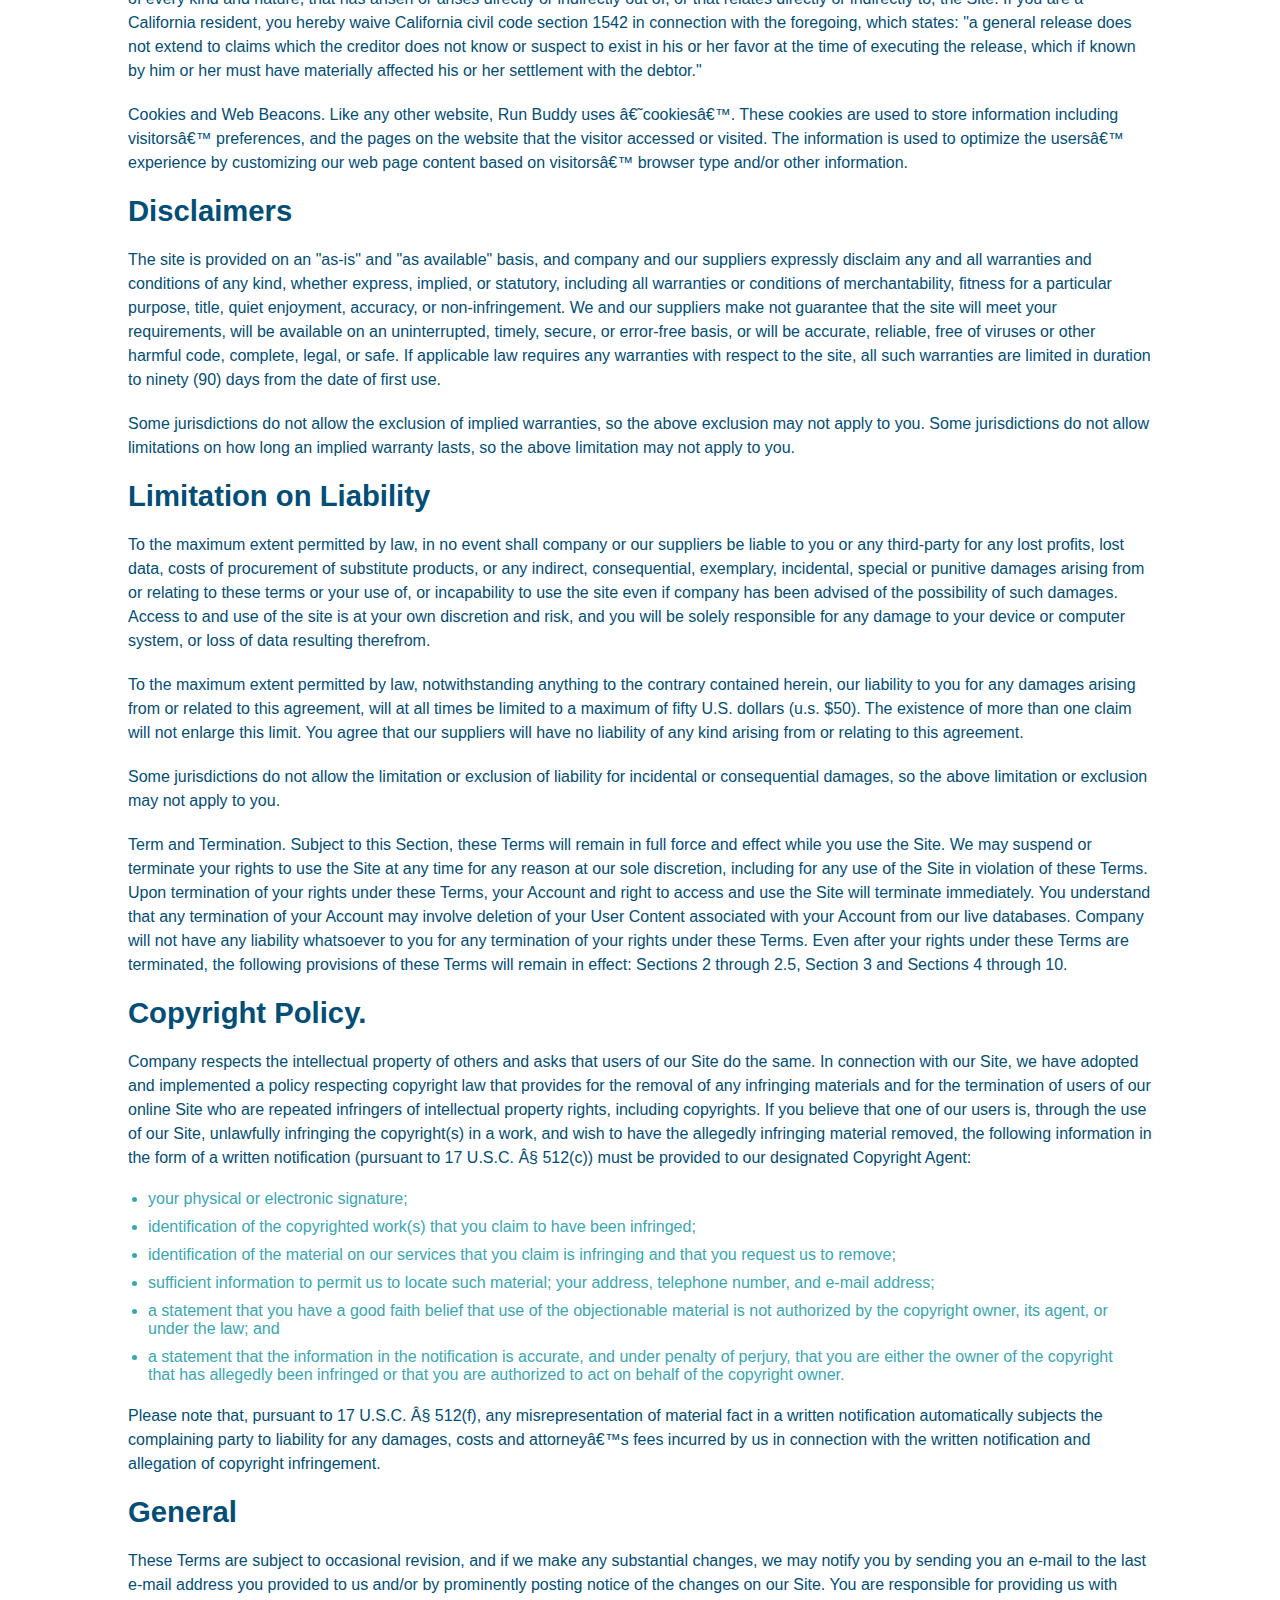
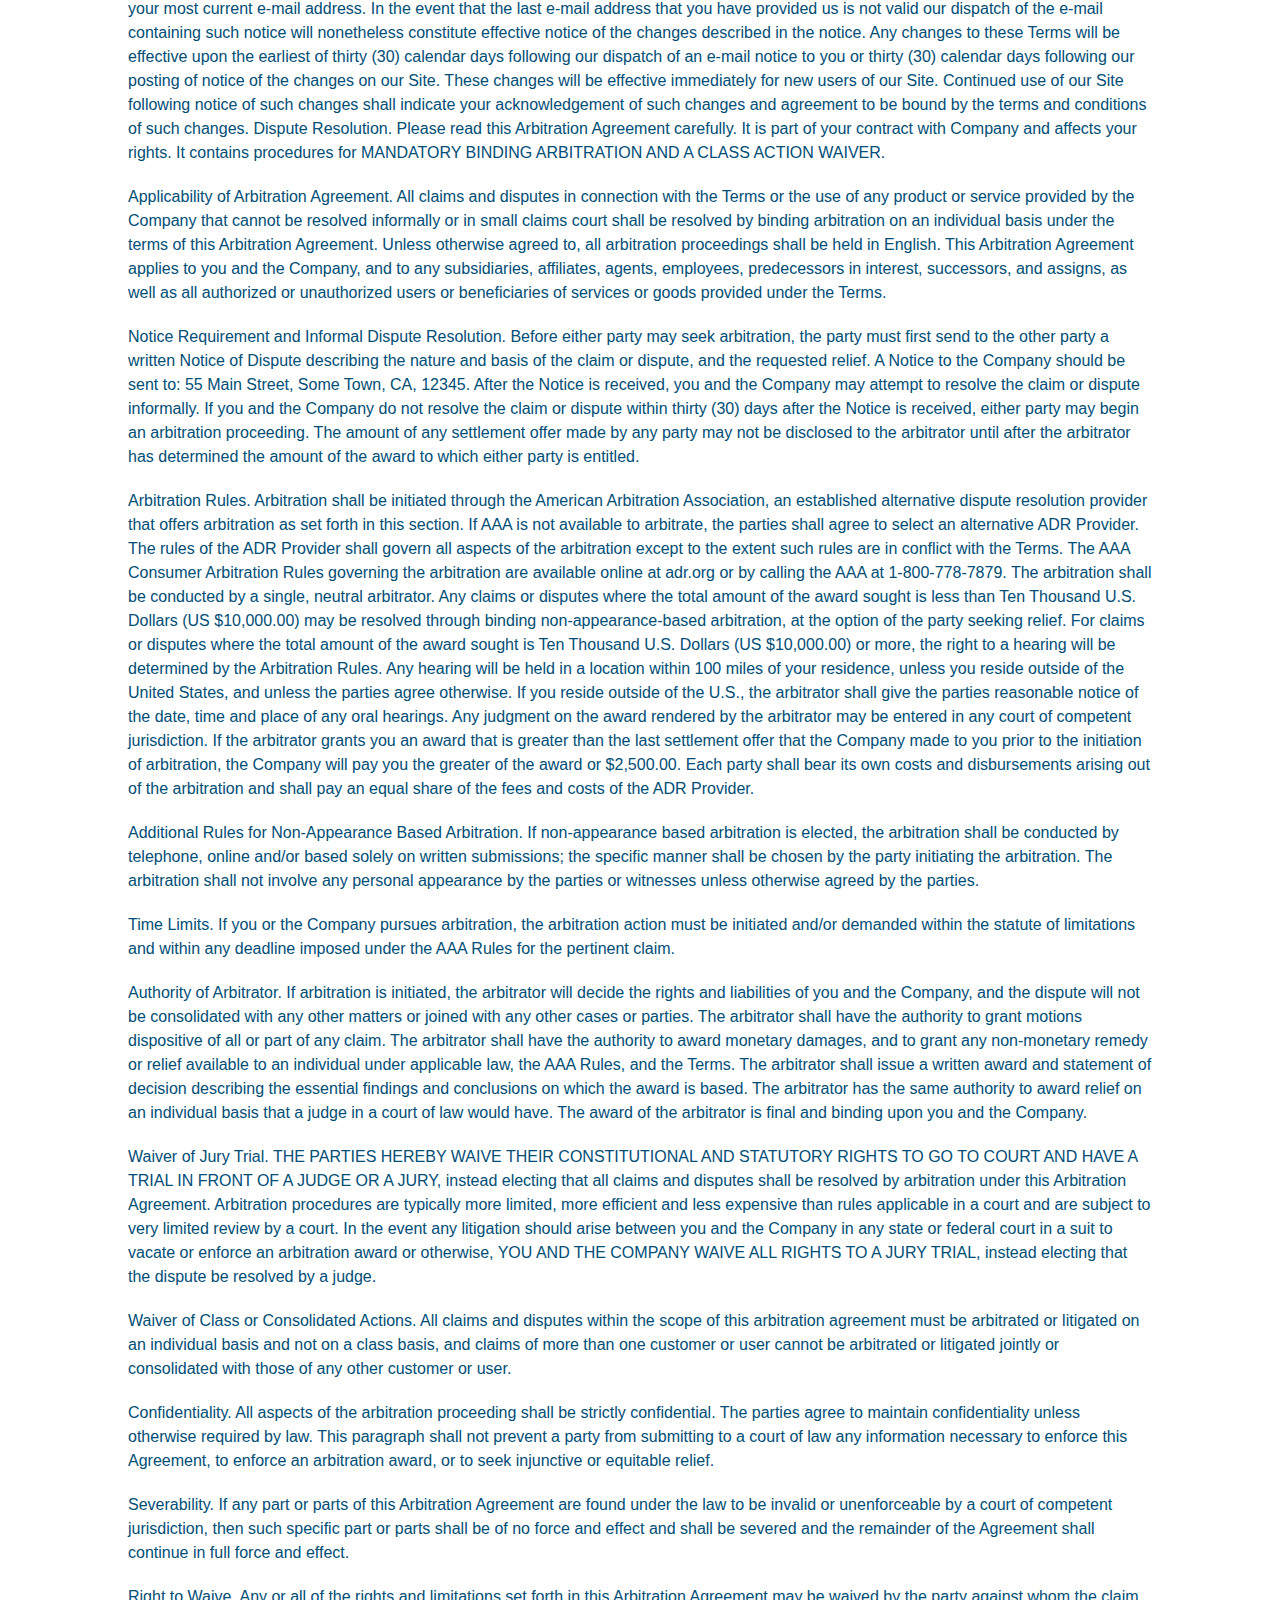
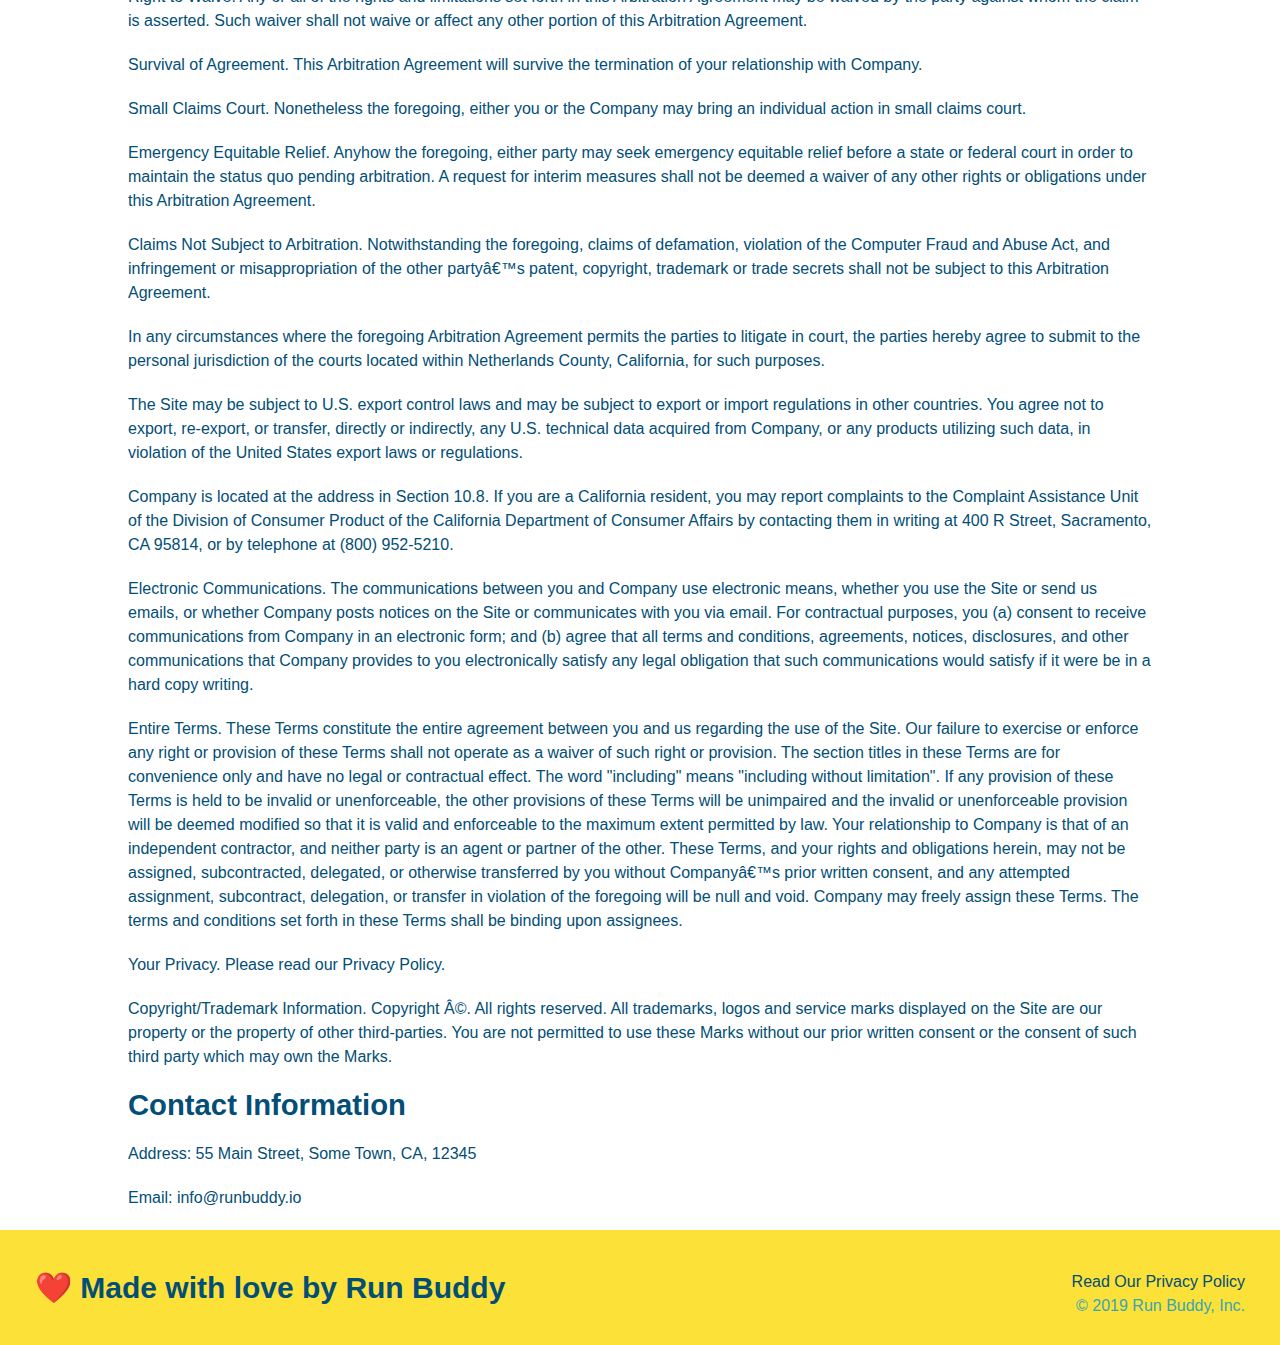
==== commit 41764fe4: "privacy policy" ====
--- a/privacy-policy.html
+++ b/privacy-policy.html
@@ -39,49 +39,49 @@
 </h2>
 </section>
 
-<article class="secondary-content">
-
-    <p class="privacy-policy p"> 
+<article class="secondary-content privacy-policy">
+
+    <p> 
         Website Terms of Use
       </p>
 
-      <p class="privacy-policy p">
+      <p>
         Version 1.0
       </p>
 
-      <p class="privacy-policy p">
+      <p>
         The Run Buddy website located at https://runbuddy.io is a copyrighted work belonging to Run Buddy. Certain
         features of the Site may be subject to additional guidelines, terms, or rules, which will be posted on the Site
         in connection with such features.
       </p>
 
-      <p class="privacy-policy p">
+      <p>
         All such additional terms, guidelines, and rules are incorporated by reference into these Terms.
       </p>
 
-      <p class="privacy-policy p">
+      <p>
         These Terms of Use described the legally binding terms and conditions that oversee your use of the Site. BY
         LOGGING INTO THE SITE, YOU ARE BEING COMPLIANT THAT THESE TERMS and you represent that you have the authority
         and capacity to enter into these Terms. YOU SHOULD BE AT LEAST 18 YEARS OF AGE TO ACCESS THE SITE. IF YOU
         DISAGREE WITH ALL OF THE PROVISION OF THESE TERMS, DO NOT LOG INTO AND/OR USE THE SITE.
       </p>
 
-      <p class="privacy-policy p">
+      <p>
         These terms require the use of arbitration Section 10.2 on an individual basis to resolve disputes and also
         limit the remedies available to you in the event of a dispute. These Terms of Use were created with the help of
         the Terms Of Use Generator and the Privacy Policy Template.
       </p>
 
-      <h3 class="privacy-policy h3">
+      <h3>
         Access to the Site
       </h3>
 
-      <p class="privacy-policy p">
+      <p>
         Subject to these Terms. Company grants you a non-transferable, non-exclusive, revocable, limited license to
         access the Site solely for your own personal, noncommercial use.
       </p>
 
-      <p class="privacy-policy p">
+      <p>
         Certain Restrictions. The rights approved to you in these Terms are subject to the following restrictions: (a)
         you shall not sell, rent, lease, transfer, assign, distribute, host, or otherwise commercially exploit the Site;
         (b) you shall not change, make derivative works of, disassemble, reverse compile or reverse engineer any part of
@@ -92,18 +92,18 @@
         proprietary notices on the Site must be retained on all copies thereof.
       </p>
 
-      <p class="privacy-policy p">
+      <p>
         Company reserves the right to change, suspend, or cease the Site with or without notice to you. You approved
         that Company will not be held liable to you or any third-party for any change, interruption, or termination of
         the Site or any part.
       </p>
 
-      <p class="privacy-policy p">
+      <p>
         No Support or Maintenance. You agree that Company will have no obligation to provide you with any support in
         connection with the Site.
       </p>
 
-      <p class="privacy-policy p">
+      <p>
         Excluding any User Content that you may provide, you are aware that all the intellectual property rights,
         including copyrights, patents, trademarks, and trade secrets, in the Site and its content are owned by Company
         or Companyâ€™s suppliers. Note that these Terms and access to the Site do not give you any rights, title or
@@ -111,11 +111,11 @@
         2.1. Company and its suppliers reserve all rights not granted in these Terms.
       </p>
 
-      <h3 class="privacy-policy h3">
+      <h3>
         Third-Party Links & Ads; Other Users
       </h3>
 
-      <p class="privacy-policy p">
+      <p>
         Third-Party Links & Ads. The Site may contain links to third-party websites and services, and/or display
         advertisements for third-parties. Such Third-Party Links & Ads are not under the control of Company, and Company
         is not responsible for any Third-Party Links & Ads. Company provides access to these Third-Party Links & Ads
@@ -126,7 +126,7 @@
         privacy and data gathering practices.
       </p>
 
-      <p class="privacy-policy p">
+      <p>
         Other Users. Each Site user is solely responsible for any and all of its own User Content. Because we do not
         control User Content, you acknowledge and agree that we are not responsible for any User Content, whether
         provided by you or by others. You agree that Company will not be responsible for any loss or damage incurred as
@@ -134,7 +134,7 @@
         obligation to become involved.
       </p>
 
-      <p class="privacy-policy p">
+      <p>
         You hereby release and forever discharge the Company and our officers, employees, agents, successors, and
         assigns from, and hereby waive and relinquish, each and every past, present and future dispute, claim,
         controversy, demand, right, obligation, liability, action and cause of action of every kind and nature, that has
@@ -145,18 +145,18 @@
         affected his or her settlement with the debtor."
       </p>
 
-      <p class="privacy-policy p">
+      <p>
         Cookies and Web Beacons. Like any other website, Run Buddy uses â€˜cookiesâ€™. These cookies are used to store
         information including visitorsâ€™ preferences, and the pages on the website that the visitor accessed or visited.
         The information is used to optimize the usersâ€™ experience by customizing our web page content based on visitorsâ€™
         browser type and/or other information.
       </p>
 
-      <h3 class="privacy-policy h3">
+      <h3>
         Disclaimers
       </h3>
 
-      <p class="privacy-policy p">
+      <p>
         The site is provided on an "as-is" and "as available" basis, and company and our suppliers expressly disclaim
         any and all warranties and conditions of any kind, whether express, implied, or statutory, including all
         warranties or conditions of merchantability, fitness for a particular purpose, title, quiet enjoyment, accuracy,
@@ -166,17 +166,17 @@
         to the site, all such warranties are limited in duration to ninety (90) days from the date of first use.
       </p>
 
-      <p class="privacy-policy p">
+      <p>
         Some jurisdictions do not allow the exclusion of implied warranties, so the above exclusion may not apply to
         you. Some jurisdictions do not allow limitations on how long an implied warranty lasts, so the above limitation
         may not apply to you.
       </p>
 
-      <h3 class="privacy-policy h3">
+      <h3>
         Limitation on Liability
       </h3>
 
-      <p class="privacy-policy p">
+      <p>
         To the maximum extent permitted by law, in no event shall company or our suppliers be liable to you or any
         third-party for any lost profits, lost data, costs of procurement of substitute products, or any indirect,
         consequential, exemplary, incidental, special or punitive damages arising from or relating to these terms or
@@ -185,19 +185,19 @@
         for any damage to your device or computer system, or loss of data resulting therefrom.
       </p>
 
-      <p class="privacy-policy p">
+      <p>
         To the maximum extent permitted by law, notwithstanding anything to the contrary contained herein, our liability
         to you for any damages arising from or related to this agreement, will at all times be limited to a maximum of
         fifty U.S. dollars (u.s. $50). The existence of more than one claim will not enlarge this limit. You agree that
         our suppliers will have no liability of any kind arising from or relating to this agreement.
       </p>
 
-      <p class="privacy-policy p">
+      <p>
         Some jurisdictions do not allow the limitation or exclusion of liability for incidental or consequential
         damages, so the above limitation or exclusion may not apply to you.
       </p>
 
-      <p class="privacy-policy p">
+      <p>
         Term and Termination. Subject to this Section, these Terms will remain in full force and effect while you use
         the Site. We may suspend or terminate your rights to use the Site at any time for any reason at our sole
         discretion, including for any use of the Site in violation of these Terms. Upon termination of your rights under
@@ -208,11 +208,11 @@
         will remain in effect: Sections 2 through 2.5, Section 3 and Sections 4 through 10.
       </p>
 
-      <h3 class="privacy-policy h3">
+      <h3>
         Copyright Policy.
       </h3>
 
-      <p class="privacy-policy p">
+      <p>
         Company respects the intellectual property of others and asks that users of our Site do the same. In connection
         with our Site, we have adopted and implemented a policy respecting copyright law that provides for the removal
         of any infringing materials and for the termination of users of our online Site who are repeated infringers of
@@ -222,42 +222,42 @@
         be provided to our designated Copyright Agent:
       </p>
 
-      <ul class="ul">
-        <li class="li">
+      <ul>
+        <li>
           your physical or electronic signature;
         </li>
-        <li class="li">
+        <li>
           identification of the copyrighted work(s) that you claim to have been infringed;
         </li>
-        <li class="li">
+        <li>
           identification of the material on our services that you claim is infringing and that you request us to remove;
         </li>
-        <li class="li">
+        <li>
           sufficient information to permit us to locate such material; your address, telephone number, and e-mail
           address;
         </li>
-        <li class="li">
+        <li>
           a statement that you have a good faith belief that use of the objectionable material is not authorized by the
           copyright owner, its agent, or under the law; and
         </li>
-        <li class="li">
+        <li>
           a statement that the information in the notification is accurate, and under penalty of perjury, that you are
           either the owner of the copyright that has allegedly been infringed or that you are authorized to act on
           behalf of the copyright owner.
         </li>
       </ul>
 
-      <p class="privacy-policy p">
+      <p>
         Please note that, pursuant to 17 U.S.C. Â§ 512(f), any misrepresentation of material fact in a written
         notification automatically subjects the complaining party to liability for any damages, costs and attorneyâ€™s
         fees incurred by us in connection with the written notification and allegation of copyright infringement.
       </p>
 
-      <h3 class="privacy-policy h3">
+      <h3>
         General
       </h3>
 
-      <p class="privacy-policy p">
+      <p>
         These Terms are subject to occasional revision, and if we make any substantial changes, we may notify you by
         sending you an e-mail to the last e-mail address you provided to us and/or by prominently posting notice of the
         changes on our Site. You are responsible for providing us with your most current e-mail address. In the event
@@ -272,7 +272,7 @@
         A CLASS ACTION WAIVER.
       </p>
 
-      <p class="privacy-policy p">
+      <p>
         Applicability of Arbitration Agreement. All claims and disputes in connection with the Terms or the use of any
         product or service provided by the Company that cannot be resolved informally or in small claims court shall be
         resolved by binding arbitration on an individual basis under the terms of this Arbitration Agreement. Unless
@@ -282,7 +282,7 @@
         provided under the Terms.
       </p>
 
-      <p class="privacy-policy p">
+      <p>
         Notice Requirement and Informal Dispute Resolution. Before either party may seek arbitration, the party must
         first send to the other party a written Notice of Dispute describing the nature and basis of the claim or
         dispute, and the requested relief. A Notice to the Company should be sent to: 55 Main Street, Some Town, CA,
@@ -293,7 +293,7 @@
         party is entitled.
       </p>
 
-      <p class="privacy-policy p">
+      <p>
         Arbitration Rules. Arbitration shall be initiated through the American Arbitration Association, an established
         alternative dispute resolution provider that offers arbitration as set forth in this section. If AAA is not
         available to arbitrate, the parties shall agree to select an alternative ADR Provider. The rules of the ADR
@@ -314,19 +314,19 @@
         Provider.
       </p>
 
-      <p class="privacy-policy p">
+      <p>
         Additional Rules for Non-Appearance Based Arbitration. If non-appearance based arbitration is elected, the
         arbitration shall be conducted by telephone, online and/or based solely on written submissions; the specific
         manner shall be chosen by the party initiating the arbitration. The arbitration shall not involve any personal
         appearance by the parties or witnesses unless otherwise agreed by the parties.
       </p>
 
-      <p class="privacy-policy p">
+      <p>
         Time Limits. If you or the Company pursues arbitration, the arbitration action must be initiated and/or demanded
         within the statute of limitations and within any deadline imposed under the AAA Rules for the pertinent claim.
       </p>
 
-      <p class="privacy-policy p">
+      <p>
         Authority of Arbitrator. If arbitration is initiated, the arbitrator will decide the rights and liabilities of
         you and the Company, and the dispute will not be consolidated with any other matters or joined with any other
         cases or parties. The arbitrator shall have the authority to grant motions dispositive of all or part of any
@@ -337,7 +337,7 @@
         court of law would have. The award of the arbitrator is final and binding upon you and the Company.
       </p>
 
-      <p class="privacy-policy p">
+      <p>
         Waiver of Jury Trial. THE PARTIES HEREBY WAIVE THEIR CONSTITUTIONAL AND STATUTORY RIGHTS TO GO TO COURT AND HAVE
         A TRIAL IN FRONT OF A JUDGE OR A JURY, instead electing that all claims and disputes shall be resolved by
         arbitration under this Arbitration Agreement. Arbitration procedures are typically more limited, more efficient
@@ -347,74 +347,74 @@
         electing that the dispute be resolved by a judge.
       </p>
 
-      <p class="privacy-policy p">
+      <p>
         Waiver of Class or Consolidated Actions. All claims and disputes within the scope of this arbitration agreement
         must be arbitrated or litigated on an individual basis and not on a class basis, and claims of more than one
         customer or user cannot be arbitrated or litigated jointly or consolidated with those of any other customer or
         user.
       </p>
 
-      <p class="privacy-policy p">
+      <p>
         Confidentiality. All aspects of the arbitration proceeding shall be strictly confidential. The parties agree to
         maintain confidentiality unless otherwise required by law. This paragraph shall not prevent a party from
         submitting to a court of law any information necessary to enforce this Agreement, to enforce an arbitration
         award, or to seek injunctive or equitable relief.
       </p>
 
-      <p class="privacy-policy p">
+      <p>
         Severability. If any part or parts of this Arbitration Agreement are found under the law to be invalid or
         unenforceable by a court of competent jurisdiction, then such specific part or parts shall be of no force and
         effect and shall be severed and the remainder of the Agreement shall continue in full force and effect.
       </p>
 
-      <p class="privacy-policy p">
+      <p>
         Right to Waive. Any or all of the rights and limitations set forth in this Arbitration Agreement may be waived
         by the party against whom the claim is asserted. Such waiver shall not waive or affect any other portion of this
         Arbitration Agreement.
       </p>
 
-      <p class="privacy-policy p">
+      <p>
         Survival of Agreement. This Arbitration Agreement will survive the termination of your relationship with
         Company.
       </p>
 
-      <p class="privacy-policy p">
+      <p>
         Small Claims Court. Nonetheless the foregoing, either you or the Company may bring an individual action in small
         claims court.
       </p>
 
-      <p class="privacy-policy p">
+      <p>
         Emergency Equitable Relief. Anyhow the foregoing, either party may seek emergency equitable relief before a
         state or federal court in order to maintain the status quo pending arbitration. A request for interim measures
         shall not be deemed a waiver of any other rights or obligations under this Arbitration Agreement.
       </p>
 
-      <p class="privacy-policy p">
+      <p>
         Claims Not Subject to Arbitration. Notwithstanding the foregoing, claims of defamation, violation of the
         Computer Fraud and Abuse Act, and infringement or misappropriation of the other partyâ€™s patent, copyright,
         trademark or trade secrets shall not be subject to this Arbitration Agreement.
       </p>
 
-      <p class="privacy-policy p">
+      <p>
         In any circumstances where the foregoing Arbitration Agreement permits the parties to litigate in court, the
         parties hereby agree to submit to the personal jurisdiction of the courts located within Netherlands County,
         California, for such purposes.
       </p>
 
-      <p class="privacy-policy p">
+      <p>
         The Site may be subject to U.S. export control laws and may be subject to export or import regulations in other
         countries. You agree not to export, re-export, or transfer, directly or indirectly, any U.S. technical data
         acquired from Company, or any products utilizing such data, in violation of the United States export laws or
         regulations.
       </p>
 
-      <p class="privacy-policy p">
+      <p>
         Company is located at the address in Section 10.8. If you are a California resident, you may report complaints
         to the Complaint Assistance Unit of the Division of Consumer Product of the California Department of Consumer
         Affairs by contacting them in writing at 400 R Street, Sacramento, CA 95814, or by telephone at (800) 952-5210.
       </p>
 
-      <p class="privacy-policy p">
+      <p>
         Electronic Communications. The communications between you and Company use electronic means, whether you use the
         Site or send us emails, or whether Company posts notices on the Site or communicates with you via email. For
         contractual purposes, you (a) consent to receive communications from Company in an electronic form; and (b)
@@ -423,7 +423,7 @@
         in a hard copy writing.
       </p>
 
-      <p class="privacy-policy p">
+      <p>
         Entire Terms. These Terms constitute the entire agreement between you and us regarding the use of the Site. Our
         failure to exercise or enforce any right or provision of these Terms shall not operate as a waiver of such right
         or provision. The section titles in these Terms are for convenience only and have no legal or contractual
@@ -438,25 +438,25 @@
         assignees.
       </p>
 
-      <p class="privacy-policy p">
+      <p>
         Your Privacy. Please read our Privacy Policy.
       </p>
 
-      <p class="privacy-policy p">
+      <p>
         Copyright/Trademark Information. Copyright Â©. All rights reserved. All trademarks, logos and service marks
         displayed on the Site are our property or the property of other third-parties. You are not permitted to use
         these Marks without our prior written consent or the consent of such third party which may own the Marks.
       </p>
 
-      <h3 class="privacy-policy h3">
+      <h3>
         Contact Information
       </h3>
 
-      <p class="privacy-policy p">
+      <p>
         Address: 55 Main Street, Some Town, CA, 12345
       </p>
 
-      <p class="privacy-policy p">
+      <p>
         Email: info@runbuddy.io
       </p>
 
--- a/assets/css/secondary-styles.css
+++ b/assets/css/secondary-styles.css
@@ -8,7 +8,7 @@
 .page-title {
     color: #fce138;
     display: inline-block;
-border-bottom: 4px solid;
+border-bottom: 4px solid #fce138;
 padding: 0 80px 15px 80px;
 font-weight: normal;
 font-size: 42px;
@@ -24,6 +24,7 @@
 .privacy-policy {
     font-size: 25px;
     margin: 20px 0 20px 0;
+    margin: 0 auto;
 }
 
 .privacy-policy p {
@@ -32,11 +33,12 @@
     margin: 20px 0 20px 0;
 }
 
-.ul {
+.privacy-policy ul {
     margin: 15px 20px 15px 20px;
 }
 
-.li {
+.privacy-policy li {
     color: #39a6b2;
     margin: 10px 0 10px 0;
+    font-size: 16px;
 }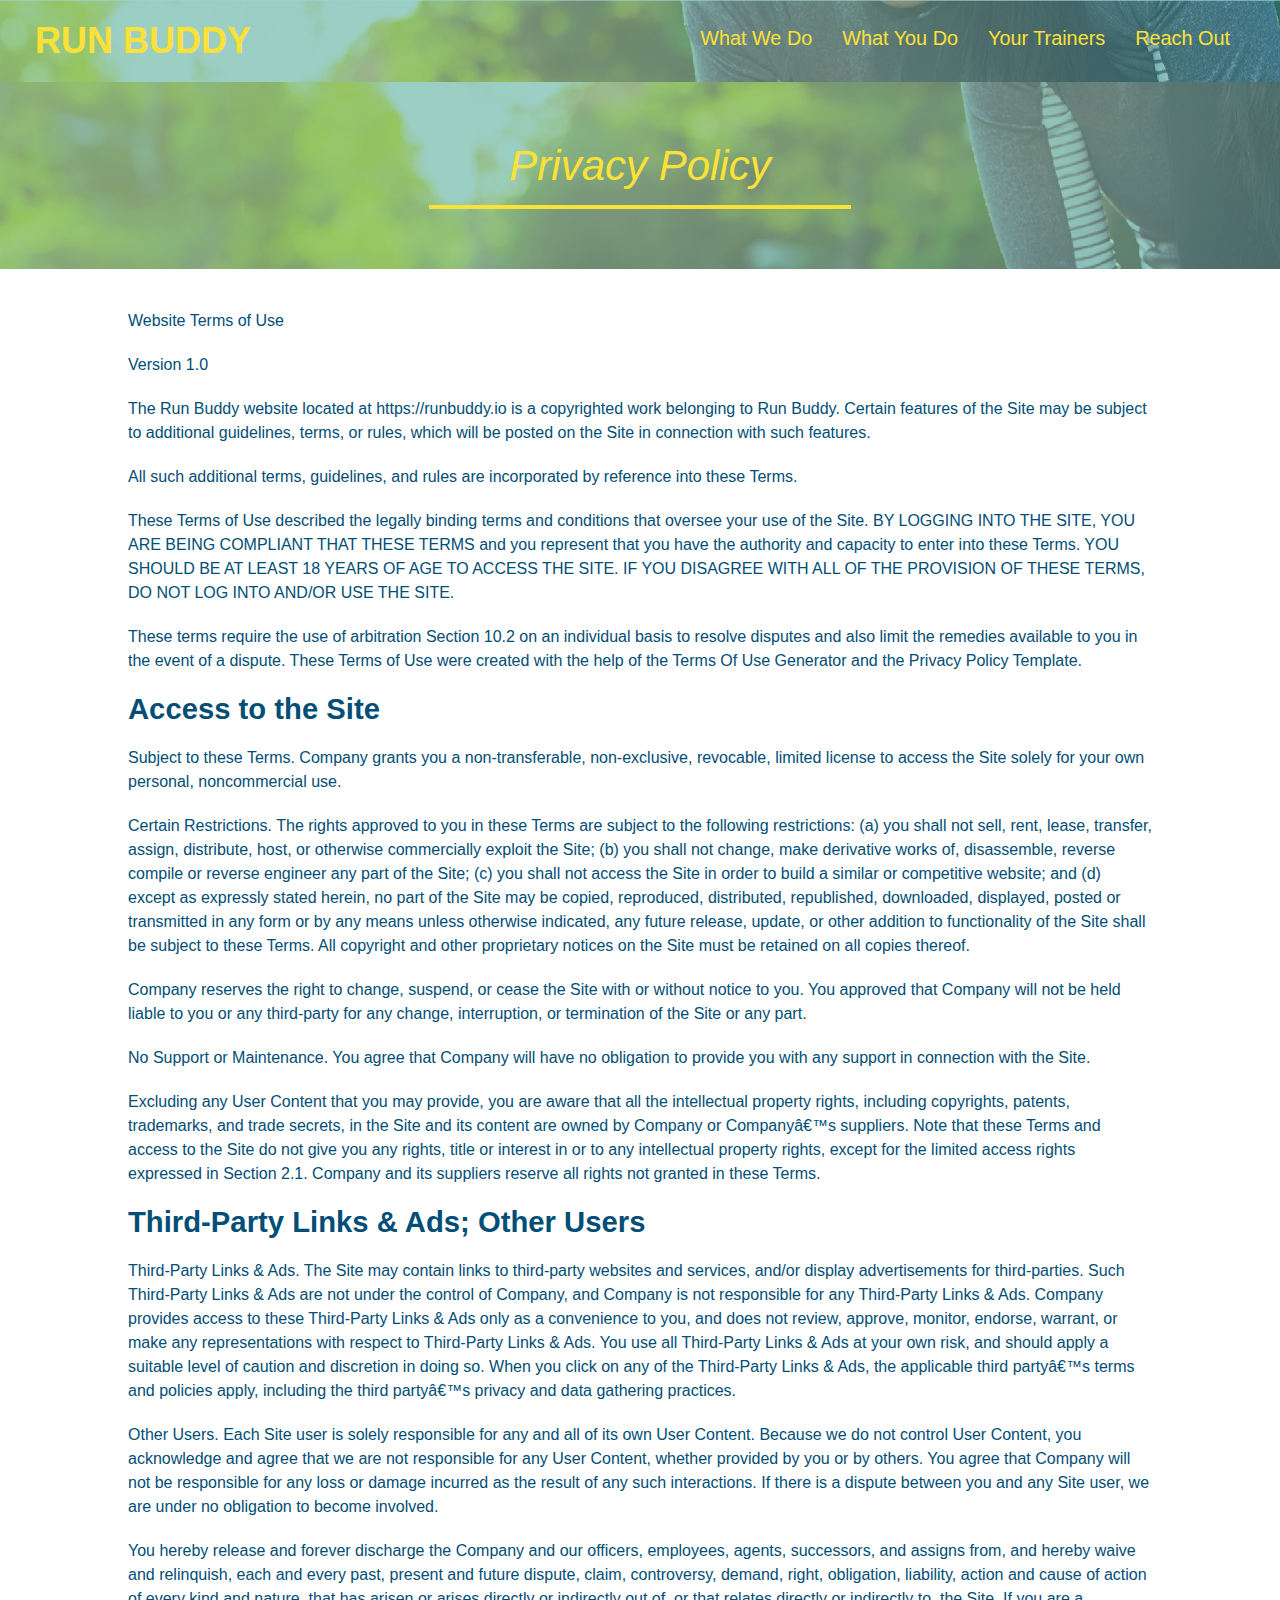
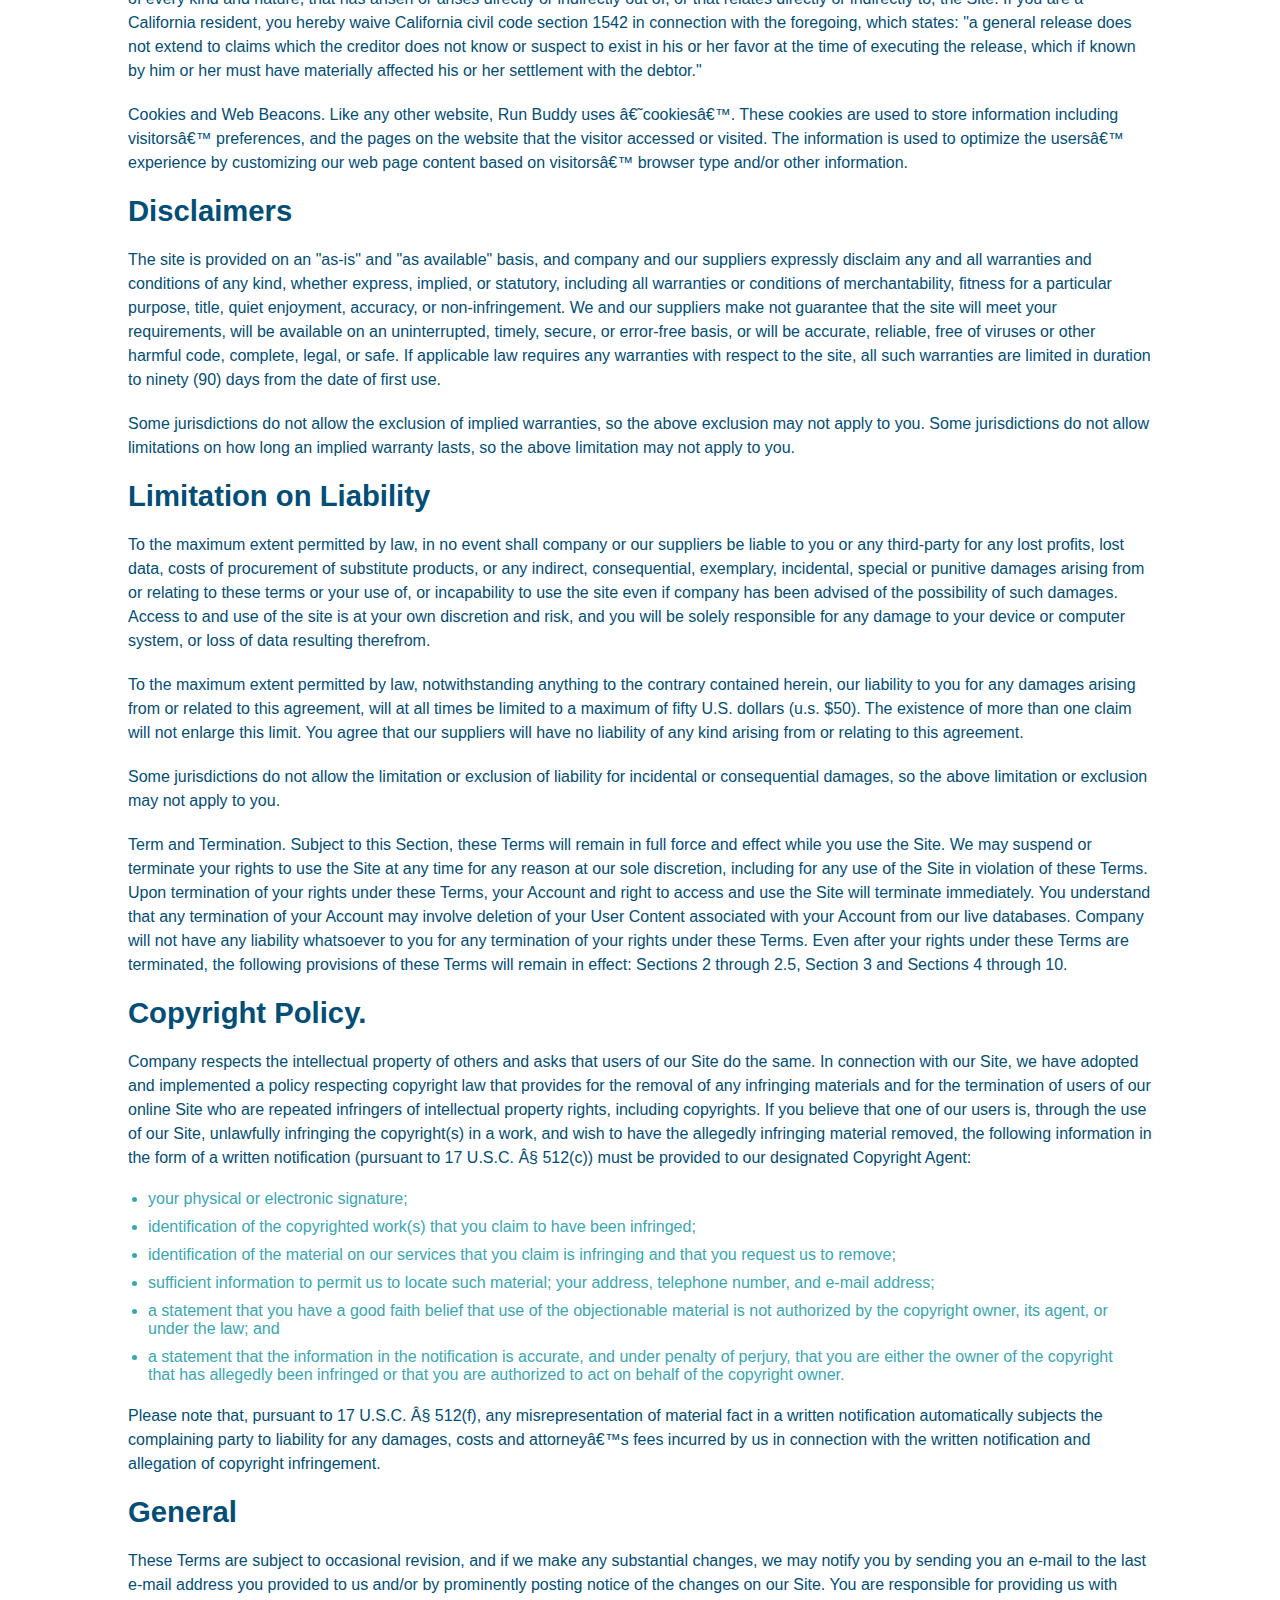
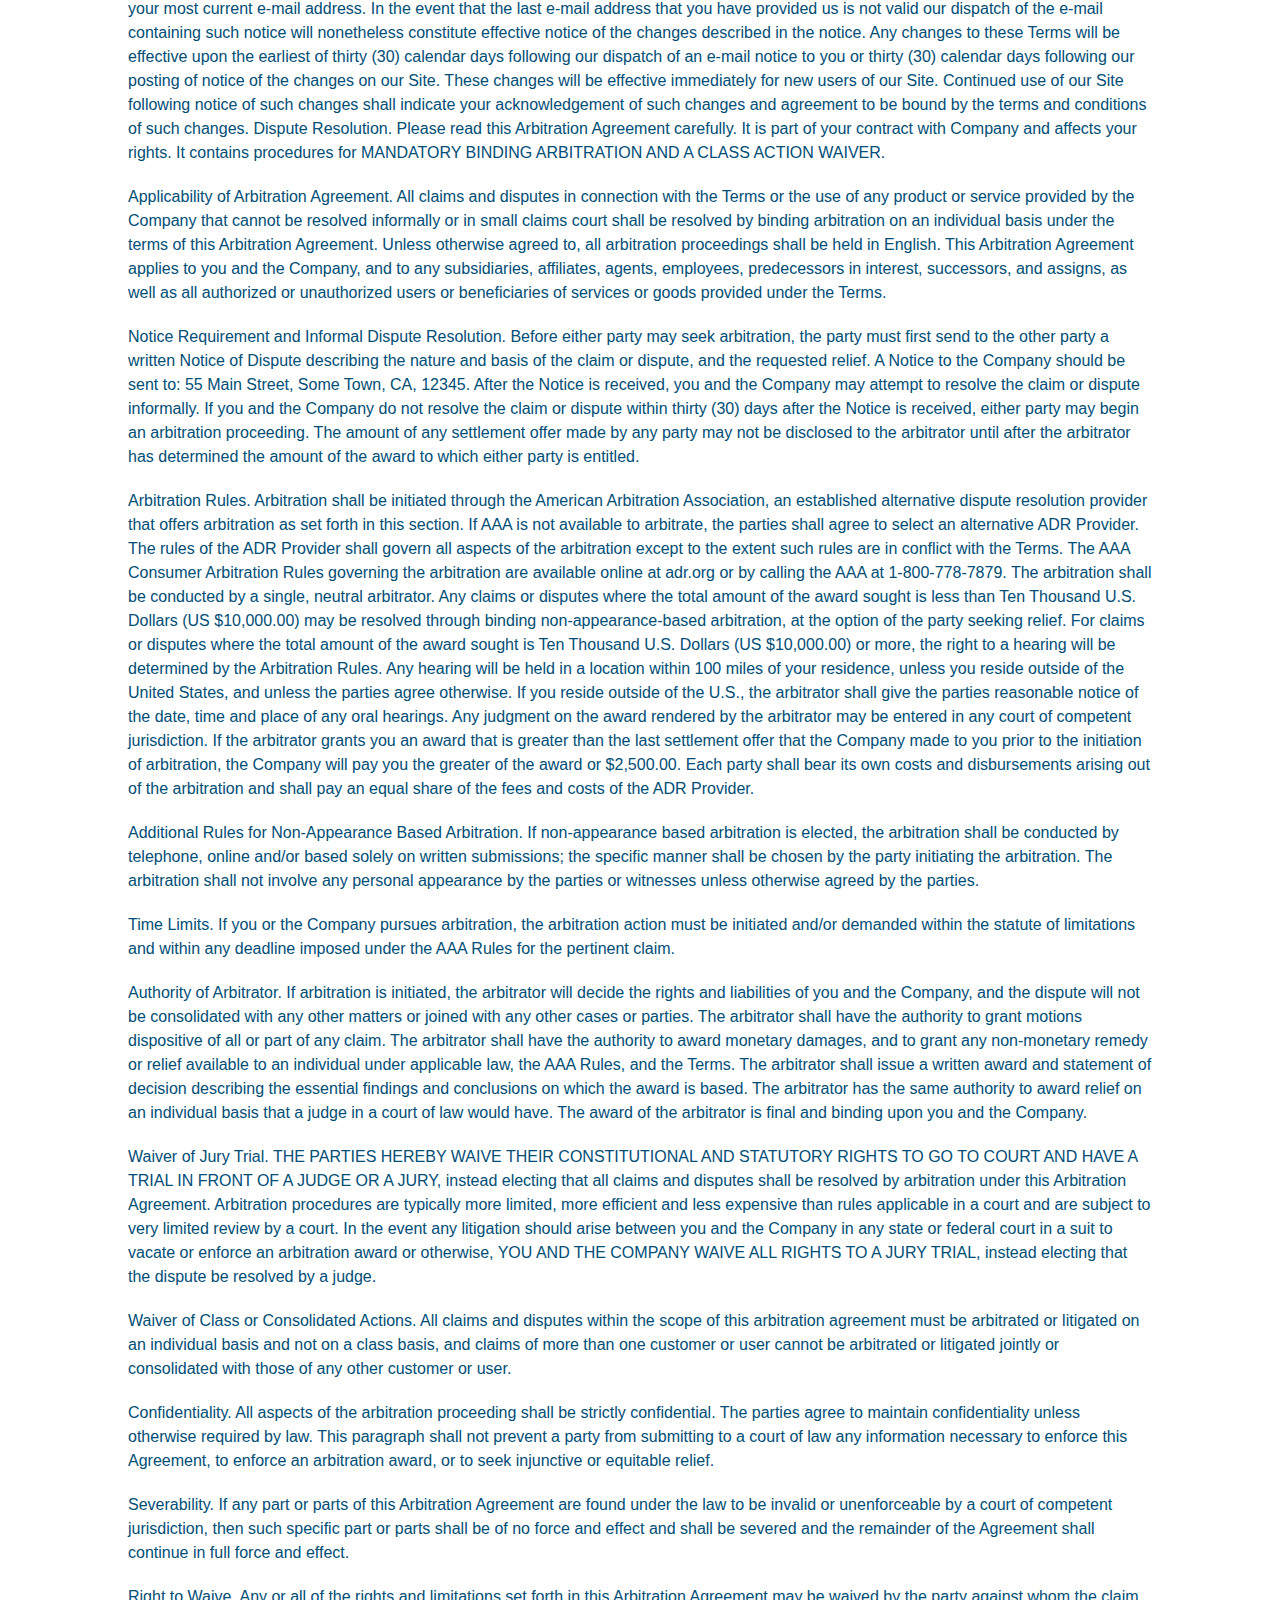
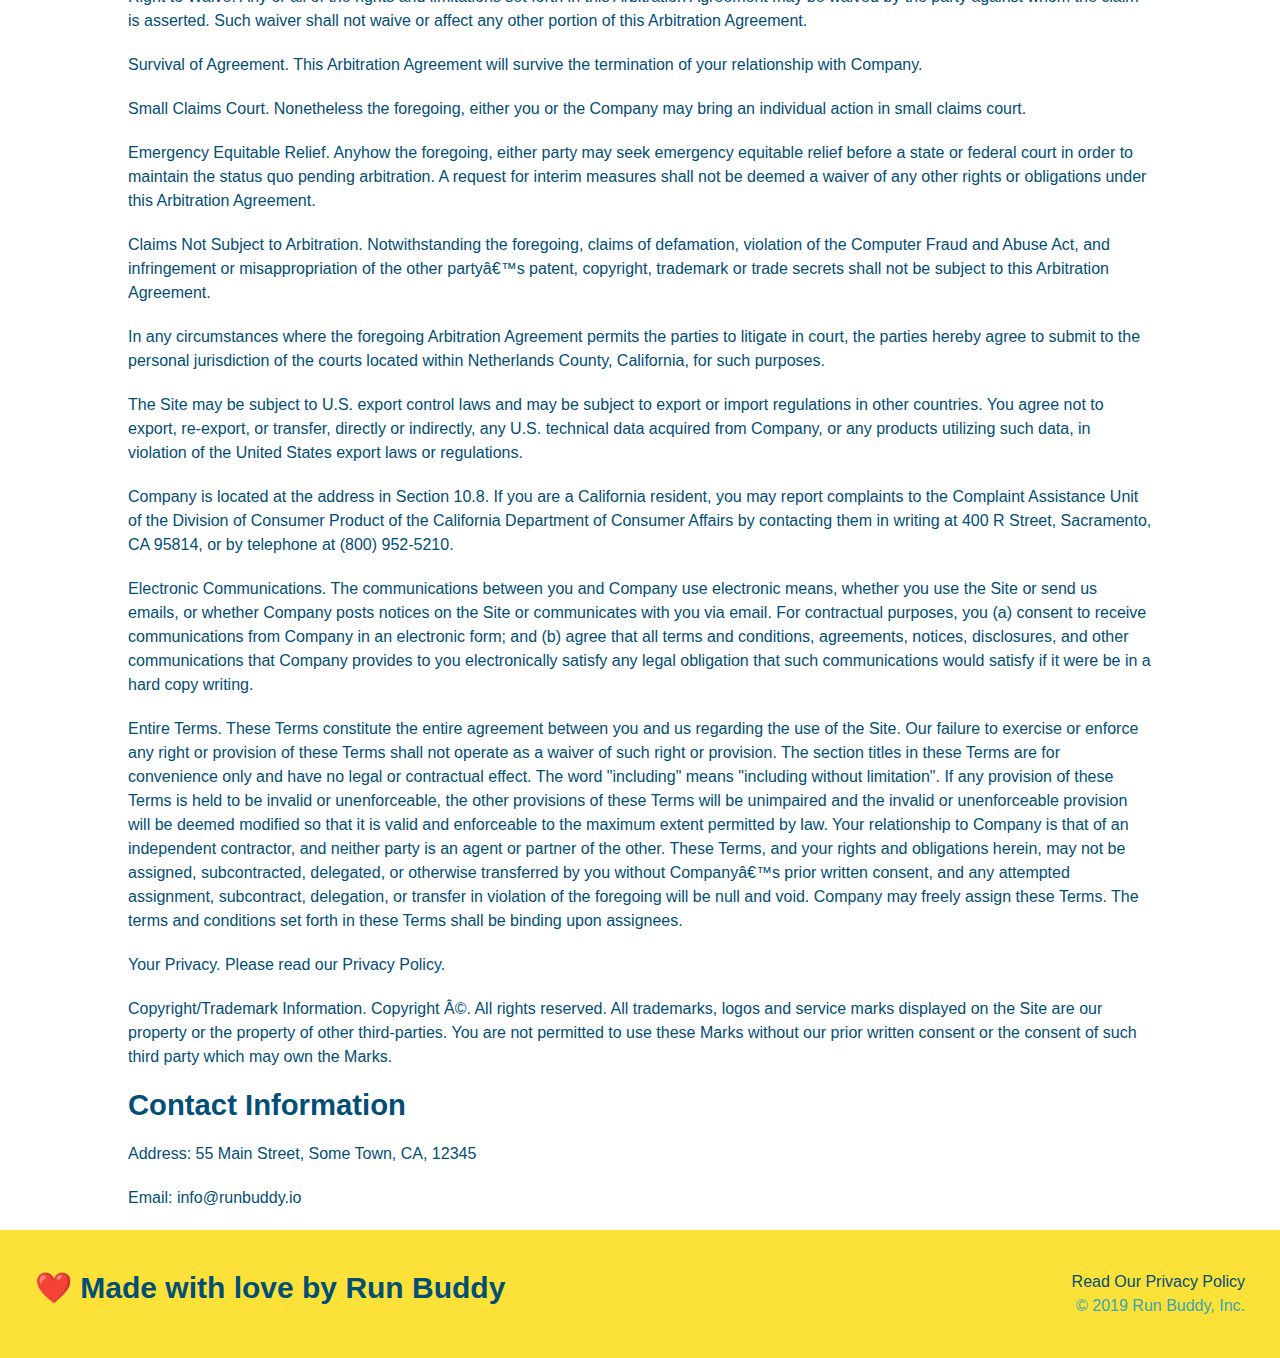
==== commit 5e872a8a: "Merge pull request #6 from Mellison8186/develop" ====
--- a/privacy-policy.html
+++ b/privacy-policy.html
@@ -5,6 +5,7 @@
         <title>Privacy Policy - Run Buddy</title> 
         <link rel="stylesheet" href="./assets/css/style.css" />
         <link rel="stylesheet" href="./assets/css/secondary-styles.css" />
+        <meta name="viewport" content="width=device-width, initial-scale=1.0" />
     </head>
     <body>
 <!-- navigation -->
--- a/assets/css/style.css
+++ b/assets/css/style.css
@@ -4,90 +4,136 @@
     box-sizing: border-box;
 }
 
-/* apply styles to <header> */
+:root {
+    --primary-color: #fce138;
+    --secondary-color: #024e76;
+    --tertiary-color: #39a6b2;
+}
+
+body {
+    color: var(--tertiary-color);
+    font-family: Helvetica, Arial, sans-serif;
+}
+
+/* Start HEADER styles */
 header {
     padding: 20px 35px;
-    background-color: #39a6b2;
+    background-color: var(--tertiary-color);
+    display: flex;
+    justify-content: space-between;
+    flex-wrap: wrap;
+    position: -webkit-sticky;
+    position: sticky;
+    top: 0;
+    background-image: url("../images/hero-bg.jpg");
+    background-size: cover;
+    background-position: center;
+    background-attachment: fixed;
+    background-position: 80%;
+    z-index: 9999;
 }
 
 header h1 {
     font-weight: bold;
+    margin: 0;
     font-size: 36px;
-    color: #fce138;
-    margin: 0;
-    display: inline;
+    color: var(--primary-color);
 }
 
 header a {
     text-decoration: none;
-    color: #fce138;
+    color: var(--primary-color);
 }
 
 header nav {
-    float: right;
     margin: 7px 0;
 }
 
-header nav ul li {
-    display: inline;
+header nav ul {
+    display: flex;
+    flex-wrap: wrap;
+    justify-content: space-between;
+    align-items: center;
+    list-style: none;
 }
 
 header nav ul li a {
-    margin: 0 30px;
+    padding: 10px 15px;
     font-weight: lighter;
-    font-size: 22px;
-}
-
-body {
-    color: #39a6b2;
-    font-family: Arial, Helvetica, sans-serif;
-}
-
+    font-size: 1.55vw;
+}
+
+header nav ul li a:hover {
+    background: var(--primary-color);
+    color: var(--secondary-color);
+    border-radius: 15px;
+    text-shadow: none;
+}
+/* End HEADER styles */
+
+/*Start FOOTER styles */
 footer {
-    background: #fce138;
+    background: var(--primary-color);
     width: 100%;
     padding: 40px 35px;
+    display: flex;
+    justify-content: space-between;
+    flex-wrap: wrap;
 }
 
 footer h2 {
-    display: inline;
-    color: #024e76;
+    color: var(--secondary-color);
     font-size: 30px;
     margin: 0;
 }
 
 footer div {
-    float: right;
     line-height: 1.5;
     text-align: right;
 }
 
 footer a {
-    color: #024e76;
-}
-
-section {
-    padding: 60px;
-  }
-
-  /* Hero Style Start */
+    color: var(--secondary-color);
+}
+/* End FOOTER styles */
+
+  /* Start HERO styles */
   .hero {
       background-image: url("../images/hero-bg.jpg");
-      height: 600px;
       background-size: cover;
       background-position: center;
-      position: relative;
+      display: flex;
+      justify-content: center;
+      flex-wrap: wrap;
+      align-items: flex-start;
+      background-attachment: fixed;
+      background-position: 80%;
+  }
+
+  .hero-cta {
+      width: 35%;
+      text-align: right;
+      margin: 3.5%;
+      color: #fff;
+      font-size: 18px;
+      line-height: 1.2;
+  }
+
+  .hero-cta h2 {
+      font-style: italic;
+      font-size: 55px;
+      color: var(--primary-color);
   }
 
   .hero-form {
-    border: solid 3px #024e76;
-      background-color: #fce138;
+    border: 3px solid var(--secondary-color);
+      background-color: rgba(252, 225, 56, .8);
       padding: 20px;
-      width: 500px;
-      color: #024e76;
-      position: absolute;
-      bottom: 120px;
-      right: 140px;
+      color: var(--secondary-color);
+      width: 40%;
+      margin: 3.5%;
+      box-shadow: 0 0 10px rgba(0, 0, 0, 0.5);
+      border-radius: 15px;
   }
 
   .hero-form h3 {
@@ -100,157 +146,433 @@
   }
 
   .form-input {
-      border: 1px solid #024e76;
+      background-color: rgba(255,255,255, 0.75);
+      border: 1px solid var(--secondary-color);
       display: block;
-      padding: 7px 5px;
+      padding: 7px 15px;
       font-size: 16px;
-      color: #024e76;
+      color: var(--secondary-color);
       width: 100%;
       margin-bottom: 15px;
+      border-radius: 10px;
+  }
+
+  .form-input:focus {
+      background-color: rgba(255,255,255, 1);
+      outline: none;
   }
 
   .hero-form label {
       margin: 0 5px;
   }
 
+  .checkbox-wrapper input,
+  .radio-wrapper input {
+      opacity: 0;
+  }
+
+  .checkbox-wrapper label,
+  .radio-wrapper label {
+      position: relative;
+      left: 10px;
+      margin: 10px;
+      line-height: 1.6;
+  }
+
+  .checkbox-wrapper label::before,
+  .radio-wrapper label::before {
+      content: "";
+      height: 20px;
+      width: 20px;
+      background: rgba(255,255,255, 0.75);
+      border: 1px solid var(--secondary-color);
+      position: absolute;
+      top: -4px;
+      left: -30px;
+  }
+
+  .radio-wrapper label::before {
+      border-radius: 50%;
+  }
+
+  .radio-wrapper label::after {
+      content: "";
+      width: 20px;
+      height: 20px;
+      border-radius: 50%;
+      background: var(--secondary-color);
+      position: absolute;
+      left: -29px;
+      top: -3px;
+      background-image: radial-gradient(circle, var(--tertiary-color), var(--secondary-color));
+  }
+
+  .checkbox-wrapper label::after {
+      content: "";
+      height: 6px;
+      width: 14px;
+      border-left: 2px solid var(--secondary-color);
+      border-bottom: 2px solid var(--secondary-color);
+      position: absolute;
+      left: -26px;
+      top: 1px;
+      transform: rotate(-58deg);
+  }
+
+  .checkbox-wrapper input + label::after,
+  .radio-wrapper input + label::after {
+      content: none;
+  }
+
+  .checkbox-wrapper input:checked + label::after,
+  .radio-wrapper input:checked + label::after {
+      content: "";
+  }
+
   .hero-form button {
-      color: #fce138;
-      background-color: #024e76;
+      color: var(--primary-color);
+      background-color: var(--secondary-color);
       border: none;
       padding: 10px 20px;
       font-size: 16px;
-  }
-  /* HERO STYLES END */
-
-  .intro {
-      text-align: center;
-  }
-
+      border-radius: 10px;
+  }
+
+  .hero-form button:hover {
+      background-color: var(--tertiary-color);
+  }
+  /* End HERO styles */
+
+  /* Start STEP styles */
   .intro p {
       margin: 0 auto;
       line-height: 1.7;
-      color: #39a6b2;
+      color: var(--tertiary-color);
       width: 80%;
       font-size: 20px;
-  }
-
-  .steps {
       text-align: center;
-      background: #fce138;
-  }
-
-  .steps div {
-      margin-bottom: 80px;
-  }
-
-  .steps img {
-      width: 15%;
-      margin: 10px 0;
-  }
-
-  .steps h3 {
-      color: #024e76;
+  }
+
+    .steps {
+    background: var(--primary-color);
+}
+
+  .step {
+      margin: 50px auto;
+      padding-bottom: 50px;
+      width: 80%;
+      display: flex;
+      flex-wrap: wrap;
+      align-items: center;
+      justify-content: space-between;
+  }
+
+  .step:not(:last-child) {
+    border-bottom: 1px solid var(--tertiary-color);
+  }
+
+  .step-img {
+      flex: 1 12%;
+      margin-right: 20px;
+  }
+
+  .step-img img {
+      max-width: 100%;
+  }
+
+  .step h3 {
+      color: var(--secondary-color);
       font-size: 46px;
-      margin-top: 10px;
-  }
-
-  .steps p {
-      color: #39a6b2;
-      font-size: 23px;
-  }
-
-  .steps span {
-      font-size: 38px;
-  }
-
+      flex: 1 30%;
+  }
+
+  .step-text {
+      flex: 12;
+  }
+
+  .step-text p {
+      color: var(--tertiary-color);
+      font-size: 18px;
+  }
+
+  .step-text h4 {
+      font-size: 26px;
+      line-height: 1.5;
+      color: var(--secondary-color);
+  }
+
+  .step-info {
+      flex: 2 70%;
+      display: flex;
+      flex-wrap: wrap;
+      align-items: center;
+  }
+  /* End STEP styles */
+
+  /* Style ALL SECTION tags */
+  section {
+    padding: 60px;
+  }
+  /* End ALL SECTION style */
+
+  /* Start SECTION TITLES styles */
   .section-title {
-      font-size: 55px;
-      color: #024e76;
-      margin-bottom: 35px;
-      padding: 0 100px 20px 100px;
-      display: inline-block;
+      font-size: 48px;
+      color: var(--secondary-color);
       border-bottom: 3px solid;
+      padding-bottom: 20px;
+      text-align: center;
+      margin: 0 auto 35px auto;
+      width: 50%;
   }
 
   .primary-border {
-      border-color: #fce138;
+      border-color: var(--primary-color);
   }
 
   .secondary-border {
-      border-color: #39a6b2;
-  }
-
+      border-color: #var(--tertiary-color);
+  }
+  /* End SECTION TITLES styles */
+
+  /* Start TRAINERS styles */
   .trainers {
-      text-align: center;
+      width: 100%;
+      margin: 0 auto;
+      display: flex;
+      flex-wrap: wrap;
+      justify-content: space-around;
   }
 
   .trainer {
-      width: 900px;
-      margin: 0 auto 30px auto;
-      background: #024e76;
-      color: #fce138;
-      overflow: auto;
+      margin: 20px;
+      background: var(--secondary-color);
+      color: var(--primary-color);
+      flex: 1;
   }
 
   .trainer img {
-      width: 35%;
-      float: left;
+      width: 100%;
   }
 
   .trainer-bio {
-      padding: 35px;
-      float: left;
-      width: 65%;
-  }
-
-  .text-left {
-      text-align: left;
-  }
-
-  .text-right {
-      text-align: right;
+      padding: 25px;
+      line-height: 1.3;
   }
 
   .trainer-bio h3 {
-      font-size: 32px;
-      margin-bottom: 8px;
+      font-size: 28px;
   }
 
   .trainer-bio h4 {
       font-weight: lighter;
-      font-size: 26px;
-      margin-bottom: 25px;
+      font-size: 22px;
+      margin-bottom: 15px;
   }
 
   .trainer-bio p {
       font-size: 17px;
-      line-height: 1.3;
-  }
+  }
+  /* End TRAINERS styles */
 
   /* REACH OUT STYLES START */
   .reach-out {
-      background-color: #024e76;
+      background-color: var(--secondary-color);
   }
 
   .contact {
+      background: var(--secondary-color);
+  }
+
+  .contact h2 {
+      color: var(--primary-color);
+  }
+
+  .contact-info > * {
+      flex: 1;
+      margin: 15px;
+  }
+
+  .contact-info {
+    display: flex;
+    justify-content: space-between;
+    flex-wrap: wrap;
+  }
+
+  .contact-info iframe {
+      height: 400px;
+  }
+
+  .contact-info div {
+      color: white;
+  }
+
+  .contact-info h3 {
+      color: var(--primary-color);
+      font-size: 32px;
+  }
+
+  .contact-info p, .contact-info address {
+      margin: 20px 0;
+      line-height: 1.5;
+      font-size: 16px;
+      font-style: normal;
+  }
+
+  .contact-info a {
+      color: var(--primary-color);
+  }
+
+  .contact-form input, .contact-form textarea{
+      border: 1px solid var(--secondary-color);
+      display: block;
+      padding: 7px 15px;
+      font-size: 16px;
+      color: #024e76;
+      width: 100%;
+      margin-bottom: 15px;
+      margin-top: 5px;
+      border-radius: 10px;
+      background-color: rgba(255,255,255, 0.75);
+  }
+  .contact-form input:focus, .contact-form textarea:focus {
+    background-color: rgba(255,255,255, 1);
+    outline: none;
+  }
+
+  .contact-form button {
+      width: 100%;
+      border: none;
+      background: var(--primary-color);
+      color: #024e76;
       text-align: center;
-      background: #024e76;
-  }
-
-  .contact h2 {
-      color: #fce138;
+      padding: 15px 0;
+      font-size: 16px;
+      border-radius: 10px;
+  }
+
+  .contact-form button:hover {
+      color: var(--primary-color);
+      background: #var(--tertiary-color);
+  }
+  /* REACH OUT STYLES END */
+
+  .text-left {
+    text-align: left;
+}
+
+.text-right {
+    text-align: right;
+}
+
+  .flex-row {
+      display: flex;
+  }
+
+  /* MEDIA QUERY FOR SMALLER DESKTOP SCREENS AND SMALLER */
+  @media screen and (max-width: 980px) {
+      header {
+          padding-bottom: 0;
+          justify-content: center;
+          position: relative;
+      }
+  header h1 {
+      width: 100%;
+      text-align: center;
+  }
+
+  header nav ul {
+      margin-top: 20px;
+      width: 100%;
+      justify-content: center;
+  }
+
+  header nav ul li a {
+      font-size: 20px;
+  }
+
+  footer h2, footer div {
+      text-align: center;
+      width: 100%;
+  }
+
+  .hero-cta, .hero-form {
+      width: 100%;
+  }
+
+  .hero-cta {
+      text-align: center;
+  }
+
+  .section-title {
+      width: 80%;
+  }
+
+  .trainer {
+      flex: 0 70%;
   }
 
   .contact-info iframe {
-      width: 400px;
-      height: 400px;
-  }
-
-  .contact-info div {
-      width: 410px;
-      display: inline-block;
-      vertical-align: top;
-      text-align: left;
-      margin: 30px 0 0 60px;
-      color: white;
-  }+      flex: 1 100%;
+  }
+
+  /* MEDIA QUERY FOR TABLETS AND SMALLER */
+  @media screen and (max-width: 768px) {
+      section {
+          padding: 30px 15px;
+      }
+      .step h3 {
+          flex: 1 100%;
+          text-align: center;
+      }
+      .step-info {
+          flex: 2 100%;
+          text-align: center;
+          justify-content: center;
+      }
+      .step-img {
+          flex: 0 32%;
+          margin-right: 0;
+          margin-top: 15px;
+          margin-bottom: 15px;
+      }
+      .step-text {
+          flex: 100%;
+      }
+}
+
+/*MEDIA QUERY FOR MOBILE PHONES AND SMALLER */
+@media screen and (max-width: 575px) {
+    .hero-form button {
+        width: 100%;
+    }
+    .section-title {
+        width: 95%;
+    }
+    .intro p {
+        width: 100%;
+    }
+    .trainer {
+        flex: 0 100%;
+    }
+    .contact-info {
+        text-align: center;
+    }
+    .contact-info {
+        flex: 0 100%;
+    }
+    .contact-form {
+        order: 3;
+    }
+}
+
+/* text shadows */
+header h1 {
+    text-shadow: 0 0 10px rgba(0, 0, 0, 0.5);
+}
+header nav ul li a {
+    text-shadow: 0 0 10px rgba(0, 0, 0, 0.5);
+}
+.hero-cta h2 {
+    text-shadow: 0 0 10px rgba(0, 0, 0, 0.5);
+}